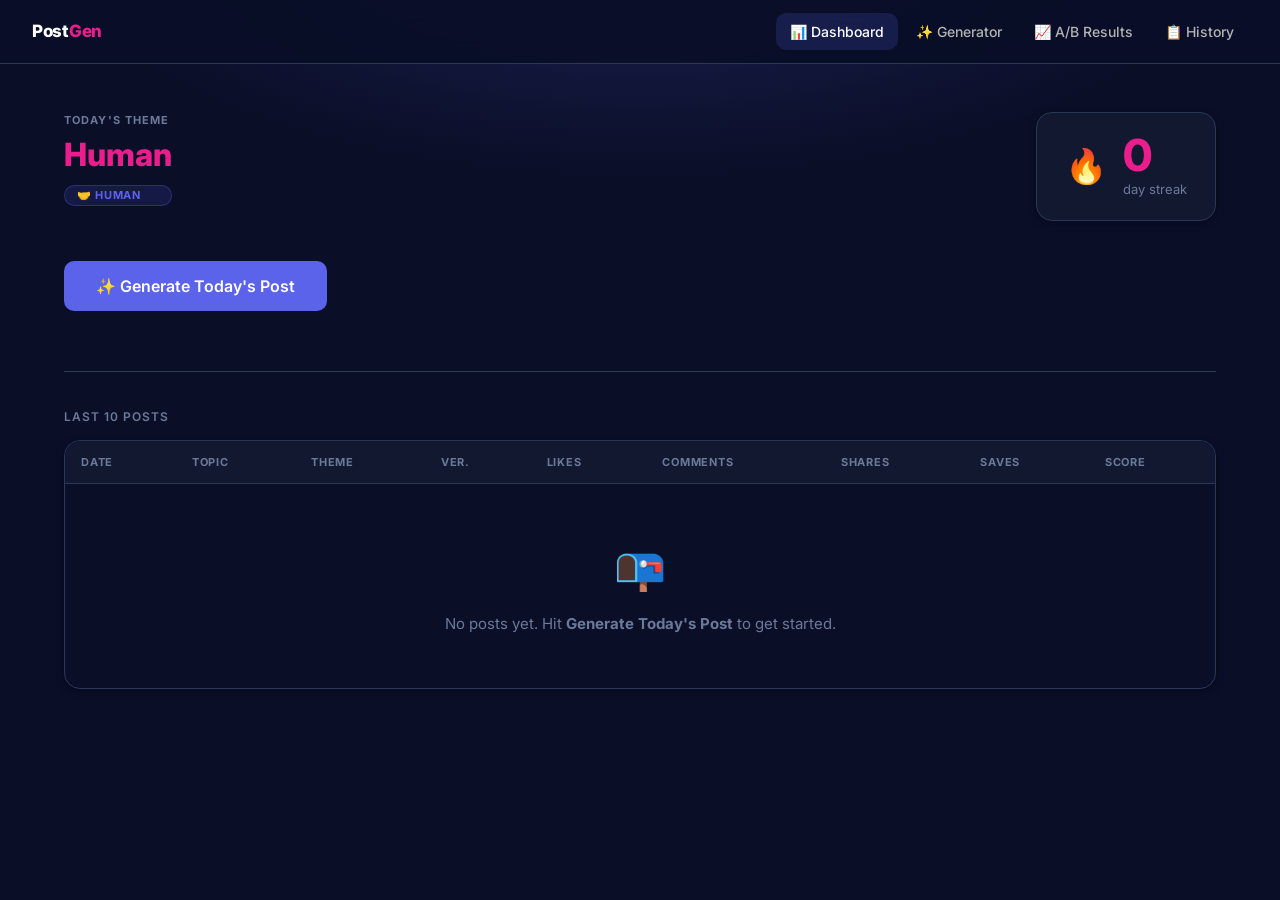
==== linkedin-app/index.html @ 2a7adf47 "rename home to index" ====
<!DOCTYPE html>
<html lang="en">
<head>
  <meta charset="UTF-8" />
  <meta name="viewport" content="width=device-width, initial-scale=1.0" />
  <title>LinkedIn Post Generator</title>
  <link href="https://fonts.googleapis.com/css2?family=Inter:wght@400;500;600;700;800&display=swap" rel="stylesheet" />
  <link rel="stylesheet" href="styles.css" />
  <style>
    /* ─── Design Tokens (from design.md) ─── */
    :root {
      --bg:            #0A0E27;
      --surface:       #111830;
      --overlay:       rgba(255,255,255,0.05);
      --pink:          #E91E8C;
      --pink-hover:    #f02b98;
      --blue:          #5B63EB;
      --blue-hover:    #6E75F0;
      --white:         #FFFFFF;
      --secondary:     #B4B4B4;
      --muted:         #6B7A99;
      --border:        #2A3858;
      --r-sm:          6px;
      --r-md:          10px;
      --r-lg:          16px;
      --r-xl:          24px;
      --r-full:        9999px;
      --shadow-sm:     0 2px 8px rgba(0,0,0,0.3);
      --shadow-md:     0 8px 24px rgba(0,0,0,0.4);
      --shadow-lg:     0 16px 48px rgba(0,0,0,0.5);
      --glow-blue:     0 0 24px rgba(91,99,235,0.35);
      --glow-pink:     0 0 24px rgba(233,30,140,0.35);
    }

    *, *::before, *::after { box-sizing: border-box; margin: 0; padding: 0; }
    html { scroll-behavior: smooth; }

    body {
      font-family: 'Inter', 'Poppins', sans-serif;
      background: radial-gradient(ellipse 80% 50% at 50% -10%, rgba(91,99,235,0.25) 0%, transparent 60%), var(--bg);
      background-attachment: fixed;
      color: var(--white);
      min-height: 100vh;
      line-height: 1.5;
    }

    /* ─── NAVBAR ─── */
    .navbar {
      position: sticky; top: 0; z-index: 200;
      display: flex; align-items: center; justify-content: space-between;
      height: 64px; padding: 0 32px;
      background: rgba(10,14,39,0.95);
      backdrop-filter: blur(12px); -webkit-backdrop-filter: blur(12px);
      border-bottom: 1px solid var(--border);
    }
    .nav-logo { font-size: 17px; font-weight: 800; color: var(--white); letter-spacing: -0.3px; cursor: pointer; }
    .nav-logo span { color: var(--pink); }
    .nav-links { display: flex; align-items: center; gap: 4px; }
    .nav-btn {
      background: transparent; border: none;
      color: var(--secondary); font-size: 14px; font-weight: 500;
      padding: 8px 14px; border-radius: var(--r-md);
      cursor: pointer; transition: color 0.2s, background 0.2s;
      font-family: 'Inter', sans-serif;
    }
    .nav-btn:hover { color: var(--white); background: rgba(255,255,255,0.06); }
    .nav-btn.active { color: var(--white); background: rgba(91,99,235,0.18); }
    a.nav-btn { text-decoration: none; display: inline-flex; align-items: center; }

    /* ─── LAYOUT ─── */
    .wrap { max-width: 1200px; margin: 0 auto; padding: 0 24px; }

    /* ─── SCREENS ─── */
    .screen { display: none; padding: 48px 0 96px; }
    .screen.active { display: block; }

    /* ─── TYPOGRAPHY ─── */
    .page-title { font-size: 38px; font-weight: 800; color: var(--white); line-height: 1.15; letter-spacing: -0.5px; }
    .page-title em { font-style: normal; color: var(--pink); }
    .page-sub { font-size: 17px; color: var(--secondary); margin-top: 8px; font-weight: 400; }
    .section-label { font-size: 12px; font-weight: 600; color: var(--muted); text-transform: uppercase; letter-spacing: 0.08em; margin-bottom: 14px; }

    /* ─── BADGES ─── */
    .badge {
      display: inline-flex; align-items: center; gap: 5px;
      padding: 4px 12px; border-radius: var(--r-full);
      font-size: 11px; font-weight: 700;
      text-transform: uppercase; letter-spacing: 0.06em; white-space: nowrap;
    }
    .badge-blue  { background: rgba(91,99,235,0.15);  color: var(--blue);  border: 1px solid rgba(91,99,235,0.3); }
    .badge-pink  { background: rgba(233,30,140,0.15); color: var(--pink);  border: 1px solid rgba(233,30,140,0.3); }
    .badge-green { background: rgba(34,197,94,0.12);  color: #4ade80;      border: 1px solid rgba(34,197,94,0.25); }
    .badge-muted { background: rgba(255,255,255,0.06); color: var(--secondary); border: 1px solid var(--border); }

    /* ─── BUTTONS ─── */
    .btn {
      display: inline-flex; align-items: center; justify-content: center; gap: 8px;
      padding: 12px 22px; border-radius: var(--r-md);
      font-size: 15px; font-weight: 600; cursor: pointer;
      transition: all 0.2s ease; font-family: 'Inter', sans-serif;
      border: none; text-decoration: none; white-space: nowrap;
    }
    .btn-primary { background: var(--blue); color: var(--white); }
    .btn-primary:hover { background: var(--blue-hover); transform: translateY(-1px); box-shadow: 0 8px 24px rgba(91,99,235,0.4); }
    .btn-outline { background: transparent; color: var(--white); border: 1.5px solid var(--border); }
    .btn-outline:hover { border-color: var(--blue); color: var(--blue); }
    .btn-pink { background: var(--pink); color: var(--white); }
    .btn-pink:hover { background: var(--pink-hover); transform: translateY(-1px); box-shadow: 0 8px 24px rgba(233,30,140,0.4); }
    .btn-lg { padding: 15px 32px; font-size: 16px; }
    .btn-full { width: 100%; }
    .btn:disabled { opacity: 0.35; cursor: not-allowed; transform: none !important; box-shadow: none !important; }

    /* ─── CARDS ─── */
    .card { background: var(--surface); border: 1px solid var(--border); border-radius: var(--r-lg); padding: 24px; }
    .card-accent { border-color: var(--blue) !important; box-shadow: 0 0 0 1px rgba(91,99,235,0.3), 0 8px 32px rgba(91,99,235,0.15); }
    .card-glass {
      background: rgba(255,255,255,0.04); backdrop-filter: blur(16px); -webkit-backdrop-filter: blur(16px);
      border: 1px solid rgba(255,255,255,0.08); border-radius: var(--r-xl); box-shadow: 0 8px 32px rgba(0,0,0,0.4);
    }

    /* ─── INPUTS ─── */
    .form-group { display: flex; flex-direction: column; gap: 7px; }
    .form-label { font-size: 12px; font-weight: 600; color: var(--secondary); text-transform: uppercase; letter-spacing: 0.06em; }
    .form-input, .form-select {
      background: var(--surface); border: 1.5px solid var(--border);
      border-radius: var(--r-md); padding: 12px 16px;
      color: var(--white); font-size: 15px; font-family: 'Inter', sans-serif;
      outline: none; width: 100%;
      transition: border-color 0.2s, box-shadow 0.2s;
    }
    .form-input::placeholder { color: var(--muted); }
    .form-input:focus, .form-select:focus { border-color: var(--blue); box-shadow: 0 0 0 3px rgba(91,99,235,0.2); }
    .form-select option { background: var(--surface); }

    /* ─── KEY INPUT WITH TOGGLE ─── */
    .key-wrap { position: relative; }
    .key-wrap .form-input { padding-right: 48px; }
    .key-toggle {
      position: absolute; right: 12px; top: 50%; transform: translateY(-50%);
      background: transparent; border: none; color: var(--muted);
      cursor: pointer; font-size: 16px; padding: 4px;
      transition: color 0.2s;
    }
    .key-toggle:hover { color: var(--white); }

    /* ─── PROVIDER SELECTOR ─── */
    .provider-row { display: flex; gap: 10px; flex-wrap: wrap; }
    .prov-btn {
      display: flex; align-items: center; gap: 8px;
      padding: 10px 18px; border-radius: var(--r-md);
      border: 1.5px solid var(--border); background: transparent;
      color: var(--secondary); font-size: 14px; font-weight: 600;
      cursor: pointer; transition: all 0.2s; font-family: 'Inter', sans-serif;
    }
    .prov-btn:hover { border-color: var(--blue); color: var(--white); background: rgba(91,99,235,0.07); }
    .prov-btn.sel { border-color: var(--blue); background: rgba(91,99,235,0.15); color: var(--white); box-shadow: 0 0 0 1px rgba(91,99,235,0.25); }
    .prov-dot { width: 9px; height: 9px; border-radius: 50%; }
    .dot-purple { background: #a855f7; }
    .dot-green  { background: #10b981; }
    .dot-blue   { background: #3b82f6; }

    /* ─── API ERROR BANNER ─── */
    .api-error {
      display: none; align-items: center; gap: 12px;
      padding: 14px 18px; margin-top: 16px;
      background: rgba(239,68,68,0.1); border: 1px solid rgba(239,68,68,0.3);
      border-radius: var(--r-md); color: #fca5a5; font-size: 14px; font-weight: 500;
    }
    .api-error.vis { display: flex; }
    .api-error-icon { font-size: 18px; flex-shrink: 0; }

    /* ─── DIVIDER ─── */
    hr { border: none; border-top: 1px solid var(--border); margin: 36px 0; }
    .section-divider {
      display: flex; align-items: center; gap: 12px; margin: 28px 0;
      color: var(--muted); font-size: 11px; font-weight: 600; text-transform: uppercase; letter-spacing: 0.07em;
    }
    .section-divider::before, .section-divider::after { content: ''; flex: 1; height: 1px; background: var(--border); }

    /* ─── TABLES ─── */
    .table-wrap { overflow-x: auto; border: 1px solid var(--border); border-radius: var(--r-lg); }
    table { width: 100%; border-collapse: collapse; font-size: 14px; }
    thead th {
      background: var(--surface); padding: 13px 16px; text-align: left;
      font-size: 11px; font-weight: 700; color: var(--muted);
      text-transform: uppercase; letter-spacing: 0.07em;
      border-bottom: 1px solid var(--border); white-space: nowrap;
    }
    tbody tr { border-bottom: 1px solid var(--border); transition: background 0.15s; }
    tbody tr:last-child { border-bottom: none; }
    tbody tr:hover { background: rgba(255,255,255,0.025); }
    tbody td { padding: 13px 16px; color: var(--secondary); vertical-align: middle; }
    tbody td:first-child { color: var(--white); font-weight: 500; }
    .score-val { font-weight: 800; font-size: 15px; color: var(--pink) !important; }
    .topic-cell { max-width: 220px; overflow: hidden; text-overflow: ellipsis; white-space: nowrap; }

    /* ─── EMPTY STATE ─── */
    .empty-state { text-align: center; padding: 52px 24px; color: var(--muted); }
    .empty-icon { font-size: 42px; margin-bottom: 14px; }
    .empty-state p { font-size: 15px; }

    /* ─── SPINNER ─── */
    @keyframes spin { to { transform: rotate(360deg); } }
    .spinner { width: 56px; height: 56px; border: 4px solid var(--border); border-top-color: var(--blue); border-radius: 50%; animation: spin 0.85s linear infinite; }

    /* ─── PULSE DOTS ─── */
    @keyframes pdot {
      0%,80%,100% { opacity: 0.2; transform: scale(0.7); }
      40%          { opacity: 1;   transform: scale(1);   }
    }
    .dot { display: inline-block; width: 7px; height: 7px; border-radius: 50%; background: var(--blue); animation: pdot 1.4s ease-in-out infinite; }
    .dot:nth-child(2) { animation-delay: 0.2s; }
    .dot:nth-child(3) { animation-delay: 0.4s; }

    /* ─── TOAST ─── */
    #toast {
      position: fixed; bottom: 28px; right: 28px; z-index: 9999;
      background: var(--surface); border: 1px solid var(--blue);
      border-radius: var(--r-md); padding: 13px 20px;
      font-size: 14px; font-weight: 600; color: var(--white);
      box-shadow: var(--shadow-md); opacity: 0; pointer-events: none;
      transition: opacity 0.3s, transform 0.3s; transform: translateY(12px);
    }
    #toast.show { opacity: 1; transform: translateY(0); pointer-events: auto; }

    /* ════════════════════════
       SCREEN 1 — DASHBOARD
    ════════════════════════ */
    .dash-top { display: flex; align-items: flex-start; justify-content: space-between; flex-wrap: wrap; gap: 24px; margin-bottom: 40px; }
    .theme-block { display: flex; flex-direction: column; gap: 10px; }
    .theme-day-lbl { font-size: 11px; font-weight: 700; color: var(--muted); text-transform: uppercase; letter-spacing: 0.1em; }
    .theme-heading { font-size: 32px; font-weight: 800; color: var(--white); line-height: 1; }
    .theme-heading em { font-style: normal; color: var(--pink); }
    .streak-box { display: flex; align-items: center; gap: 16px; background: var(--surface); border: 1px solid var(--border); border-radius: var(--r-lg); padding: 20px 28px; }
    .streak-fire { font-size: 34px; line-height: 1; }
    .streak-num { font-size: 44px; font-weight: 800; color: var(--pink); line-height: 1; }
    .streak-lbl { font-size: 13px; color: var(--muted); margin-top: 3px; }

    /* ════════════════════════
       SCREEN 2 — GENERATOR
    ════════════════════════ */
    .mode-grid { display: grid; grid-template-columns: 1fr 1fr; gap: 16px; margin-bottom: 32px; }
    .mode-btn {
      display: flex; flex-direction: column; align-items: center; gap: 10px;
      padding: 26px 20px; border-radius: var(--r-lg);
      border: 2px solid var(--border); background: transparent;
      cursor: pointer; transition: all 0.2s; font-family: 'Inter', sans-serif;
    }
    .mode-btn .m-icon  { font-size: 30px; }
    .mode-btn .m-title { font-size: 15px; font-weight: 700; color: var(--white); }
    .mode-btn .m-sub   { font-size: 12px; color: var(--muted); font-weight: 400; text-align: center; }
    .mode-btn:hover { border-color: var(--blue); background: rgba(91,99,235,0.07); }
    .mode-btn.sel   { border-color: var(--blue); background: rgba(91,99,235,0.14); box-shadow: 0 0 0 1px rgba(91,99,235,0.25); }
    .gen-form { display: flex; flex-direction: column; gap: 20px; max-width: 680px; }
    .form-row { display: grid; grid-template-columns: 1fr 1fr; gap: 16px; }
    #manual-group { display: none; }
    #manual-group.vis { display: flex; flex-direction: column; gap: 7px; }

    /* ════════════════════════
       SCREEN 3 — LOADING
    ════════════════════════ */
    .load-inner { display: flex; flex-direction: column; align-items: center; gap: 26px; padding: 120px 0; }
    .load-title { font-size: 21px; font-weight: 700; color: var(--white); }
    .load-sub   { font-size: 14px; color: var(--muted); display: flex; align-items: center; gap: 8px; }
    .load-provider-lbl { font-size: 13px; color: var(--blue); font-weight: 600; margin-top: -12px; }

    /* ════════════════════════
       POST INTELLIGENCE CARD
    ════════════════════════ */
    .intel-card {
      background: rgba(91,99,235,0.06);
      border: 1px solid rgba(91,99,235,0.22);
      border-radius: var(--r-xl); padding: 28px;
      margin-bottom: 32px; display: none;
    }
    .intel-card.vis { display: block; }
    .intel-top { display: flex; align-items: flex-start; justify-content: space-between; gap: 20px; flex-wrap: wrap; margin-bottom: 24px; }
    .intel-topic { font-size: 18px; font-weight: 700; color: var(--white); line-height: 1.4; max-width: 680px; }
    .intel-topic span { color: var(--pink); }
    .intel-vs-wrap { display: flex; flex-direction: column; align-items: flex-end; gap: 4px; flex-shrink: 0; }
    .intel-vs-label { font-size: 11px; color: var(--muted); text-transform: uppercase; letter-spacing: 0.07em; font-weight: 600; }
    .intel-vs-num { font-size: 52px; font-weight: 800; color: var(--pink); line-height: 1; }
    .intel-vs-suffix { font-size: 18px; color: var(--muted); font-weight: 500; }

    .intel-grid { display: grid; grid-template-columns: 1fr 1fr 1fr; gap: 20px; }
    .intel-block { display: flex; flex-direction: column; gap: 10px; }
    .intel-block-title { font-size: 11px; color: var(--muted); font-weight: 700; text-transform: uppercase; letter-spacing: 0.08em; }

    .trending-tags { display: flex; flex-wrap: wrap; gap: 6px; }
    .viral-reasons { list-style: none; display: flex; flex-direction: column; gap: 6px; }
    .viral-reasons li { font-size: 13px; color: var(--secondary); display: flex; gap: 8px; align-items: flex-start; }
    .viral-reasons li::before { content: '→'; color: var(--blue); font-weight: 700; flex-shrink: 0; margin-top: 1px; }

    .time-slots { display: flex; flex-direction: column; gap: 8px; }
    .time-row { display: flex; align-items: center; justify-content: space-between; gap: 8px; }
    .time-zone { font-size: 11px; color: var(--muted); font-weight: 700; text-transform: uppercase; letter-spacing: 0.06em; min-width: 36px; }
    .time-val  { font-size: 14px; color: var(--white); font-weight: 600; }

    /* ════════════════════════
       SCREEN 4 — RESULT
    ════════════════════════ */
    .posts-grid { display: grid; grid-template-columns: 1fr 1fr; gap: 24px; margin-top: 32px; }
    .post-card {
      background: var(--surface); border: 1px solid var(--border);
      border-radius: var(--r-xl); padding: 28px;
      display: flex; flex-direction: column; gap: 18px;
      transition: border-color 0.25s, box-shadow 0.25s;
    }
    .post-card.winner { border-color: var(--blue); box-shadow: 0 0 0 1px rgba(91,99,235,0.3), 0 8px 32px rgba(91,99,235,0.15); }
    .pc-header  { display: flex; align-items: center; justify-content: space-between; }
    .pc-meta    { display: flex; align-items: center; gap: 8px; }
    .wc-lbl     { font-size: 12px; color: var(--muted); font-weight: 500; }
    .post-body  { font-size: 14px; line-height: 1.8; color: var(--secondary); white-space: pre-wrap; word-break: break-word; flex: 1; }
    .hashtags   { display: flex; flex-wrap: wrap; gap: 6px; }
    .hashtag    { font-size: 12px; color: var(--blue); font-weight: 600; }
    .pc-actions { display: flex; gap: 10px; }
    .pc-actions .btn { flex: 1; }

    /* Stats Form */
    .stats-form { display: none; flex-direction: column; gap: 16px; padding-top: 20px; border-top: 1px solid var(--border); }
    .stats-form.vis { display: flex; }
    .stats-lbl  { font-size: 12px; font-weight: 700; color: var(--secondary); text-transform: uppercase; letter-spacing: 0.07em; }
    .stats-grid { display: grid; grid-template-columns: 1fr 1fr; gap: 12px; }
    .stats-field { display: flex; flex-direction: column; gap: 6px; }
    .stats-field label { font-size: 12px; color: var(--muted); font-weight: 600; text-transform: uppercase; letter-spacing: 0.05em; }
    .stats-input {
      background: rgba(255,255,255,0.05); border: 1.5px solid var(--border);
      border-radius: var(--r-md); padding: 10px 14px;
      color: var(--white); font-size: 15px; font-family: 'Inter', sans-serif;
      outline: none; width: 100%; transition: border-color 0.2s, box-shadow 0.2s;
    }
    .stats-input:focus { border-color: var(--blue); box-shadow: 0 0 0 3px rgba(91,99,235,0.2); }
    .stats-input::placeholder { color: var(--muted); }
    .score-reveal { display: none; align-items: center; justify-content: space-between; padding: 16px 20px; background: rgba(233,30,140,0.07); border: 1px solid rgba(233,30,140,0.2); border-radius: var(--r-md); }
    .score-reveal.vis { display: flex; }
    .score-reveal-lbl { font-size: 14px; color: var(--secondary); font-weight: 500; }
    .score-reveal-num { font-size: 32px; font-weight: 800; color: var(--pink); }

    /* ════════════════════════
       SCREEN 5 — A/B RESULTS
    ════════════════════════ */
    .insight-bar { display: flex; align-items: flex-start; gap: 16px; padding: 20px 24px; background: rgba(91,99,235,0.07); border: 1px solid rgba(91,99,235,0.22); border-radius: var(--r-lg); margin-bottom: 28px; }
    .insight-icon { font-size: 22px; flex-shrink: 0; margin-top: 1px; }
    .insight-msg  { font-size: 15px; color: var(--white); font-weight: 500; line-height: 1.6; }
    .insight-msg strong { color: var(--pink); }
    .ab-score-row { display: flex; gap: 14px; flex-wrap: wrap; margin-bottom: 28px; }
    .ab-score-pill { display: flex; align-items: center; gap: 10px; padding: 10px 18px; border-radius: var(--r-md); }
    .pink-pill { background: rgba(233,30,140,0.08); border: 1px solid rgba(233,30,140,0.2); }
    .blue-pill { background: rgba(91,99,235,0.08);  border: 1px solid rgba(91,99,235,0.2);  }
    .tie-pill  { background: rgba(255,255,255,0.04); border: 1px solid var(--border); }
    .ab-pill-count { font-size: 22px; font-weight: 800; color: var(--white); }
    .ab-pill-lbl   { font-size: 13px; color: var(--secondary); }

    /* ════════════════════════
       SCREEN 6 — HISTORY
    ════════════════════════ */
    .history-row { cursor: pointer; }
    .history-row:hover td { background: rgba(91,99,235,0.06); }
    .history-expand { display: none; background: rgba(255,255,255,0.025); }
    .history-expand.vis { display: table-row; }
    .history-expand td { padding: 20px 24px; border-bottom: 1px solid var(--border); }
    .hexp-headline { font-size: 16px; font-weight: 700; color: #3B9EFF; margin-bottom: 12px; }
    .history-expand .version-b .hexp-headline { color: #4ADE80; }
    .hexp-body { font-size: 13px; line-height: 1.75; color: var(--secondary); white-space: pre-wrap; word-break: break-word; margin-bottom: 14px; }
    .hexp-tags { display: flex; flex-wrap: wrap; gap: 6px; margin-bottom: 14px; }
    .hexp-stats { display: flex; gap: 16px; flex-wrap: wrap; font-size: 12px; color: var(--muted); margin-bottom: 14px; }
    .hexp-stats span { font-weight: 600; color: var(--secondary); }
    .hexp-actions { display: flex; gap: 8px; flex-wrap: wrap; }
    .hexp-actions .btn { font-size: 13px; padding: 8px 16px; }

    /* ─── RESPONSIVE ─── */
    @media (max-width: 900px) {
      .intel-grid { grid-template-columns: 1fr 1fr; }
    }
    @media (max-width: 768px) {
      .navbar { padding: 0 16px; }
      .wrap   { padding: 0 16px; }
      .screen { padding: 32px 0 72px; }
      .page-title { font-size: 28px; }
      .dash-top { flex-direction: column; }
      .posts-grid { grid-template-columns: 1fr; }
      .mode-grid  { grid-template-columns: 1fr; }
      .form-row   { grid-template-columns: 1fr; }
      .intel-grid { grid-template-columns: 1fr; }
      .intel-top  { flex-direction: column; }
      .intel-vs-wrap { align-items: flex-start; flex-direction: row; align-items: center; gap: 10px; }
      .nav-btn { padding: 7px 10px; font-size: 13px; }
    }
  </style>
</head>
<body>

<!-- ── NAVBAR ── -->
<nav class="navbar">
  <a class="nav-logo" href="#dashboard" onclick="go('dashboard');return false;">Post<span>Gen</span></a>
  <div class="nav-links">
    <a class="nav-btn active" id="nav-dashboard" href="#dashboard" onclick="go('dashboard');return false;">📊 Dashboard</a>
    <a class="nav-btn"        id="nav-generator" href="#generator" onclick="go('generator');return false;">✨ Generator</a>
    <a class="nav-btn"        id="nav-ab"        href="#ab"        onclick="go('ab');return false;">📈 A/B Results</a>
    <a class="nav-btn"        id="nav-history"   href="#history"   onclick="go('history');return false;">📋 History</a>
  </div>
</nav>


<!-- ══════════════════════════════════════
     SCREEN 1 — DASHBOARD
══════════════════════════════════════ -->
<div id="screen-dashboard" class="screen active">
  <div class="wrap">
    <div class="dash-top">
      <div class="theme-block">
        <span class="theme-day-lbl">Today's Theme</span>
        <div class="theme-heading" id="dash-theme-name">Data</div>
        <span class="badge badge-blue" id="dash-theme-badge" style="margin-top:4px"></span>
      </div>
      <div class="streak-box">
        <div class="streak-fire">🔥</div>
        <div>
          <div class="streak-num" id="streak-val">0</div>
          <div class="streak-lbl">day streak</div>
        </div>
      </div>
    </div>

    <button class="btn btn-primary btn-lg" onclick="go('generator')" style="margin-bottom:24px">
      ✨ Generate Today's Post
    </button>

    <div id="ab-winner-banner" class="ab-winner-banner" style="display:none"></div>

    <hr />
    <div class="section-label">Last 10 Posts</div>
    <div class="table-wrap">
      <table>
        <thead>
          <tr>
            <th>Date</th><th>Topic</th><th>Theme</th><th>Ver.</th>
            <th>Likes</th><th>Comments</th><th>Shares</th><th>Saves</th><th>Score</th>
          </tr>
        </thead>
        <tbody id="dash-tbody"></tbody>
      </table>
      <div id="dash-empty" class="empty-state" style="display:none">
        <div class="empty-icon">📭</div>
        <p>No posts yet. Hit <strong>Generate Today's Post</strong> to get started.</p>
      </div>
    </div>
  </div>
</div>


<!-- ══════════════════════════════════════
     SCREEN 2 — GENERATOR
══════════════════════════════════════ -->
<div id="screen-generator" class="screen">
  <div class="wrap">

    <div style="margin-bottom:32px">
      <h1 class="page-title">Generate Your <em>Post</em></h1>
      <p class="page-sub">Two battle-tested formats. Real AI. Zero blank-page anxiety.</p>
    </div>

    <!-- Theme banner -->
    <div style="display:flex;align-items:center;gap:10px;margin-bottom:28px">
      <span class="badge badge-blue" id="gen-theme-badge"></span>
      <span style="font-size:14px;color:var(--muted)">Today's theme is shaping your content</span>
    </div>

    <!-- Mode toggle -->
    <div class="mode-grid">
      <button class="mode-btn sel" id="btn-ai" onclick="setMode('ai')">
        <span class="m-icon">🤖</span>
        <span class="m-title">Let AI Pick the Topic</span>
        <span class="m-sub">AI researches the most viral idea for today's theme</span>
      </button>
      <button class="mode-btn" id="btn-manual" onclick="setMode('manual')">
        <span class="m-icon">✍️</span>
        <span class="m-title">I'll Enter My Own Topic</span>
        <span class="m-sub">Type any topic you want to write about</span>
      </button>
    </div>

    <!-- Generator form -->
    <div class="gen-form">

      <!-- Manual topic (visible in manual mode) -->
      <div id="manual-group" class="form-group">
        <label class="form-label">Your Topic</label>
        <input id="manual-input" type="text" class="form-input"
               placeholder="e.g. Why most CFOs avoid AI until it's too late"
               oninput="checkGenBtn()" />
      </div>

      <!-- Tone + Audience + Region -->
      <div class="form-row">
        <div class="form-group">
          <label class="form-label">Tone</label>
          <select id="tone-sel" class="form-select">
            <option value="authoritative and data-driven">Professional &amp; Data-Driven</option>
            <option value="bold, direct and unapologetic">Bold &amp; Direct</option>
            <option value="provocative and controversial">Provocative</option>
            <option value="warm, conversational and human">Conversational</option>
          </select>
        </div>
        <div class="form-group">
          <label class="form-label">Audience</label>
          <select id="aud-sel" class="form-select">
            <option value="CEOs, CFOs, and Founders">All Leaders</option>
            <option value="CEOs">CEOs</option>
            <option value="CFOs">CFOs</option>
            <option value="Founders">Founders</option>
          </select>
        </div>
      </div>
      <div class="form-row">
        <div class="form-group">
          <label class="form-label">Region</label>
          <select id="reg-sel" class="form-select">
            <option value="India, Europe, and the US">All Regions</option>
            <option value="India">India</option>
            <option value="Europe">Europe</option>
            <option value="the US">United States</option>
          </select>
        </div>
      </div>

      <!-- ── API Settings ── -->
      <div class="section-divider">AI Provider &amp; API Key</div>

      <div class="form-group">
        <label class="form-label">Provider</label>
        <div class="provider-row">
          <button class="prov-btn sel" id="prov-anthropic" onclick="setProvider('anthropic')">
            <span class="prov-dot dot-purple"></span> Anthropic
          </button>
          <button class="prov-btn" id="prov-openai" onclick="setProvider('openai')">
            <span class="prov-dot dot-green"></span> OpenAI
          </button>
          <button class="prov-btn" id="prov-gemini" onclick="setProvider('gemini')">
            <span class="prov-dot dot-blue"></span> Gemini
          </button>
        </div>
      </div>

      <div class="form-group">
        <label class="form-label">API Key</label>
        <div class="key-wrap">
          <input id="api-key-input" type="password" class="form-input"
                 placeholder="Paste your API key here…"
                 oninput="saveKey()" />
          <button class="key-toggle" id="key-toggle" onclick="toggleKey()" title="Show / hide key">👁</button>
        </div>
      </div>

      <!-- Error banner -->
      <div class="api-error" id="api-error">
        <span class="api-error-icon">⚠️</span>
        <span id="api-error-msg">Please enter a valid API key to continue.</span>
      </div>

      <!-- Generate CTA -->
      <button id="gen-btn" class="btn btn-primary btn-lg btn-full" onclick="startGen()" style="margin-top:4px">
        ⚡ Generate 2 Versions
      </button>

    </div>
  </div>
</div>


<!-- ══════════════════════════════════════
     SCREEN 3 — LOADING
══════════════════════════════════════ -->
<div id="screen-loading" class="screen">
  <div class="wrap">
    <div class="load-inner">
      <div class="spinner"></div>
      <div class="load-title">Researching and writing your posts…</div>
      <div class="load-provider-lbl" id="load-provider-lbl">via Anthropic Claude</div>
      <div class="load-sub">
        <span class="dot"></span><span class="dot"></span><span class="dot"></span>
        <span style="margin-left:6px">Crafting Version A &amp; B for your audience</span>
      </div>
    </div>
  </div>
</div>


<!-- ══════════════════════════════════════
     SCREEN 4 — RESULT
══════════════════════════════════════ -->
<div id="screen-result" class="screen">
  <div class="wrap">

    <div>
      <h1 class="page-title">Your <em>2 Versions</em></h1>
      <p class="page-sub">Copy the one you want to post — then log your results below.</p>
    </div>

    <!-- Post Intelligence Card -->
    <div class="intel-card" id="intel-card">
      <div class="intel-top">
        <div>
          <div class="intel-block-title" style="margin-bottom:8px">📌 Topic</div>
          <div class="intel-topic" id="intel-topic-text">—</div>
        </div>
        <div class="intel-vs-wrap">
          <div class="intel-vs-label">Viral Score</div>
          <div>
            <span class="intel-vs-num" id="intel-vs-num">—</span>
            <span class="intel-vs-suffix">/10</span>
          </div>
        </div>
      </div>
      <div class="intel-grid">
        <div class="intel-block">
          <div class="intel-block-title">📡 Trending On</div>
          <div class="trending-tags" id="intel-trending"></div>
        </div>
        <div class="intel-block">
          <div class="intel-block-title">💡 Why It'll Go Viral</div>
          <ul class="viral-reasons" id="intel-reasons"></ul>
        </div>
        <div class="intel-block">
          <div class="intel-block-title">⏰ Best Time to Post</div>
          <div class="time-slots" id="intel-times"></div>
        </div>
      </div>
    </div>

    <!-- A / B Post Cards -->
    <p class="ab-explainer">Both posts are on the <strong>same topic</strong> — written in two completely different formats. Post one, track results, and see which your audience prefers.</p>
    <div class="posts-grid">

      <!-- VERSION A -->
      <div class="post-card" id="card-a">
        <div class="pc-header">
          <div class="pc-meta">
            <span class="badge badge-pink">Version A</span>
            <span class="wc-lbl" id="wc-a"></span>
          </div>
          <span class="badge badge-blue" id="result-theme-a"></span>
        </div>
        <div class="version-desc">📊 Data Hook + Numbered List — <em>same topic, different format</em></div>
        <div class="headline-block headline-block-a" id="hblock-a">
          <div class="headline-label">📰 Headline</div>
          <div class="post-headline post-headline-a" id="headline-a"></div>
        </div>
        <div class="post-body" id="text-a"></div>
        <div class="hashtags" id="tags-a"></div>
        <div class="pc-actions">
          <button class="btn btn-outline" onclick="copyPost('a')">📋 Copy</button>
          <button class="btn btn-pink"    onclick="showStats('a')">✅ I Posted This</button>
        </div>
        <div class="stats-form" id="sf-a">
          <div class="stats-lbl">Log Your Results</div>
          <div class="stats-grid">
            <div class="stats-field"><label>👍 Likes</label>    <input type="number" class="stats-input" id="likes-a"    placeholder="0" min="0" /></div>
            <div class="stats-field"><label>💬 Comments</label> <input type="number" class="stats-input" id="comments-a" placeholder="0" min="0" /></div>
            <div class="stats-field"><label>🔁 Shares</label>   <input type="number" class="stats-input" id="shares-a"   placeholder="0" min="0" /></div>
            <div class="stats-field"><label>🔖 Saves</label>    <input type="number" class="stats-input" id="saves-a"    placeholder="0" min="0" /></div>
          </div>
          <button class="btn btn-primary btn-full" onclick="saveStats('a')">Save My Results</button>
          <div class="score-reveal" id="score-box-a">
            <span class="score-reveal-lbl">🚀 Viral Score</span>
            <span class="score-reveal-num" id="score-a">—</span>
          </div>
        </div>
      </div>

      <!-- VERSION B -->
      <div class="post-card" id="card-b">
        <div class="pc-header">
          <div class="pc-meta">
            <span class="badge badge-blue">Version B</span>
            <span class="wc-lbl" id="wc-b"></span>
          </div>
          <span class="badge badge-blue" id="result-theme-b" style="opacity:.6"></span>
        </div>
        <div class="version-desc">💡 Contrarian Hook + Arrow Points — <em>same topic, different angle</em></div>
        <div class="headline-block headline-block-b" id="hblock-b">
          <div class="headline-label">📰 Headline</div>
          <div class="post-headline post-headline-b" id="headline-b"></div>
        </div>
        <div class="post-body" id="text-b"></div>
        <div class="hashtags" id="tags-b"></div>
        <div class="pc-actions">
          <button class="btn btn-outline" onclick="copyPost('b')">📋 Copy</button>
          <button class="btn btn-pink"    onclick="showStats('b')">✅ I Posted This</button>
        </div>
        <div class="stats-form" id="sf-b">
          <div class="stats-lbl">Log Your Results</div>
          <div class="stats-grid">
            <div class="stats-field"><label>👍 Likes</label>    <input type="number" class="stats-input" id="likes-b"    placeholder="0" min="0" /></div>
            <div class="stats-field"><label>💬 Comments</label> <input type="number" class="stats-input" id="comments-b" placeholder="0" min="0" /></div>
            <div class="stats-field"><label>🔁 Shares</label>   <input type="number" class="stats-input" id="shares-b"   placeholder="0" min="0" /></div>
            <div class="stats-field"><label>🔖 Saves</label>    <input type="number" class="stats-input" id="saves-b"    placeholder="0" min="0" /></div>
          </div>
          <button class="btn btn-primary btn-full" onclick="saveStats('b')">Save My Results</button>
          <div class="score-reveal" id="score-box-b">
            <span class="score-reveal-lbl">🚀 Viral Score</span>
            <span class="score-reveal-num" id="score-b">—</span>
          </div>
        </div>
      </div>

    </div><!-- /posts-grid -->

    <div class="result-actions">
      <button class="btn btn-outline result-action-btn" onclick="go('generator')">← Generate Another</button>
      <button class="btn btn-outline result-action-btn" onclick="go('dashboard')">📊 Dashboard</button>
      <button class="btn btn-outline result-action-btn" onclick="go('ab')">📈 A/B Results</button>
    </div>

  </div>
</div>


<!-- ══════════════════════════════════════
     SCREEN 5 — A/B RESULTS
══════════════════════════════════════ -->
<div id="screen-ab" class="screen">
  <div class="wrap">
    <div style="margin-bottom:32px">
      <h1 class="page-title">A/B <em>Results</em></h1>
      <p class="page-sub">Track every post. Learn which format wins for your audience.</p>
    </div>
    <div class="insight-bar">
      <div class="insight-icon">💡</div>
      <div class="insight-msg" id="insight-msg">Log results on your posts to see which version performs better.</div>
    </div>
    <div class="ab-score-row" id="ab-tally"></div>
    <div class="table-wrap">
      <table>
        <thead>
          <tr>
            <th>Date</th><th>Topic</th><th>Theme</th><th>Ver.</th>
            <th>Likes</th><th>Comments</th><th>Shares</th><th>Saves</th>
            <th>Score</th><th>Winner</th>
          </tr>
        </thead>
        <tbody id="ab-tbody"></tbody>
      </table>
      <div id="ab-empty" class="empty-state">
        <div class="empty-icon">📈</div>
        <p>No results logged yet. Post a version and tap <strong>I Posted This</strong> to start tracking.</p>
      </div>
    </div>
  </div>
</div>

<!-- ══════════════════════════════════════
     SCREEN 6 — HISTORY
══════════════════════════════════════ -->
<div id="screen-history" class="screen">
  <div class="wrap">
    <div style="margin-bottom:32px">
      <h1 class="page-title">Post <em>History</em></h1>
      <p class="page-sub">Every post you've generated. Click any row to expand the full text.</p>
    </div>
    <div class="table-wrap">
      <table id="history-table">
        <thead>
          <tr>
            <th>Date</th><th>Topic</th><th>Theme</th><th>Ver.</th>
            <th>Words</th><th>Viral Score</th><th></th>
          </tr>
        </thead>
        <tbody id="history-tbody"></tbody>
      </table>
      <div id="history-empty" class="empty-state" style="display:none">
        <div class="empty-icon">📭</div>
        <p>No posts yet. Go to <strong>Generator</strong> to create your first post.</p>
      </div>
    </div>
  </div>
</div>

<div id="toast"></div>


<!-- ══════════════════════════════════════
     JAVASCRIPT
══════════════════════════════════════ -->
<script>
/* ─────────────────────────────────────
   CONSTANTS
───────────────────────────────────── */
const THEMES = { 0:'Human', 1:'Mindset', 2:'Trend', 3:'Data', 4:'Story', 5:'Future', 6:'Myth-Bust' };
const EMOJIS = { Human:'🤝', Mindset:'🧠', Trend:'📈', Data:'📊', Story:'📖', Future:'🚀', 'Myth-Bust':'💥' };
const PROVIDER_LABELS = { anthropic: 'via Anthropic Claude', openai: 'via OpenAI GPT-4o', gemini: 'via Google Gemini' };

/* ─────────────────────────────────────
   STATE
───────────────────────────────────── */
let mode            = 'ai';
let currentProvider = 'anthropic';
let currentGen      = null;

/* ─────────────────────────────────────
   STORAGE
───────────────────────────────────── */
const getLog    = () => { try { return JSON.parse(localStorage.getItem('post_log') || '[]'); } catch { return []; } };
const saveLog   = d => localStorage.setItem('post_log',  JSON.stringify(d));
const getABLog  = () => { try { return JSON.parse(localStorage.getItem('ab_log')   || '[]'); } catch { return []; } };
const saveABLog = d => localStorage.setItem('ab_log',    JSON.stringify(d));
const getKey    = p => localStorage.getItem('api_key_' + p) || '';
const setKey    = (p, v) => localStorage.setItem('api_key_' + p, v);

/* ─────────────────────────────────────
   UTILS
───────────────────────────────────── */
const todayTheme = () => THEMES[new Date().getDay()];
const todayStr   = () => new Date().toISOString().split('T')[0];
const fmtDate    = s  => new Date(s + 'T00:00:00').toLocaleDateString('en-GB', { day:'2-digit', month:'short', year:'numeric' });
const countWords = t  => t.trim().split(/\s+/).filter(w => w).length;
// Remove lines that are ONLY hashtags (e.g. "#AI #Tech #Leadership") from post body
function stripHashtagLines(text) {
  return text.split('\n')
    .filter(line => !line.trim().match(/^(#\w+\s*)+$/))
    .join('\n')
    .trim();
}
const viralScore = (l,c,s,sv) => (l*1) + (c*3) + (s*4) + (sv*5);
const esc        = s  => String(s).replace(/&/g,'&amp;').replace(/</g,'&lt;').replace(/>/g,'&gt;').replace(/"/g,'&quot;');

function getStreak() {
  const log = getLog();
  if (!log.length) return 0;
  const dates = [...new Set(log.map(p => p.date))].sort().reverse();
  const today = todayStr();
  const yest  = new Date(Date.now() - 86400000).toISOString().split('T')[0];
  if (dates[0] !== today && dates[0] !== yest) return 0;
  let s = 1;
  for (let i = 1; i < dates.length; i++) {
    if ((new Date(dates[i-1]) - new Date(dates[i])) / 86400000 === 1) s++; else break;
  }
  return s;
}

function showToast(msg, dur = 2800) {
  const t = document.getElementById('toast');
  t.textContent = msg;
  t.classList.add('show');
  setTimeout(() => t.classList.remove('show'), dur);
}

function showApiError(msg) {
  const el  = document.getElementById('api-error');
  const txt = document.getElementById('api-error-msg');
  txt.textContent = msg;
  el.classList.add('vis');
  el.scrollIntoView({ behavior:'smooth', block:'nearest' });
}

function clearApiError() {
  document.getElementById('api-error').classList.remove('vis');
}

/* ─────────────────────────────────────
   SCREEN NAVIGATION
───────────────────────────────────── */
function go(name) {
  document.querySelectorAll('.screen').forEach(s => s.classList.remove('active'));
  document.querySelectorAll('.nav-btn').forEach(b => b.classList.remove('active'));
  document.getElementById('screen-' + name).classList.add('active');
  const nb = document.getElementById('nav-' + name);
  if (nb) nb.classList.add('active');
  window.scrollTo({ top: 0, behavior: 'smooth' });
  if (history.pushState) history.pushState(null, '', '#' + name);
  if (name === 'dashboard') renderDashboard();
  if (name === 'generator') renderGenerator();
  if (name === 'ab')        renderAB();
  if (name === 'history')   renderHistory();
}


/* ─────────────────────────────────────
   SCREEN 1 — DASHBOARD
───────────────────────────────────── */
function renderDashboard() {
  const theme = todayTheme();
  document.getElementById('dash-theme-name').innerHTML = `<em>${theme}</em>`;
  document.getElementById('dash-theme-badge').textContent = (EMOJIS[theme]||'') + ' ' + theme;
  document.getElementById('streak-val').textContent = getStreak();

  // A/B winner banner
  const ab = getABLog();
  const pairs = {};
  ab.forEach(e => { if (!pairs[e.pairId]) pairs[e.pairId] = {}; pairs[e.pairId][e.version] = e; });
  const complete = Object.values(pairs).filter(p => p.A && p.B);
  const banner = document.getElementById('ab-winner-banner');
  if (complete.length >= 7) {
    let aWins = 0, bWins = 0;
    complete.forEach(p => { if (p.A.score > p.B.score) aWins++; else if (p.B.score > p.A.score) bWins++; });
    let html, cls;
    if (aWins > bWins) {
      html = `<strong>📊 A/B Verdict (${complete.length} posts):</strong> Version A wins ${aWins}/${complete.length} matchups — the stat-hook format outperforms B. <a onclick="go('ab')" style="cursor:pointer;text-decoration:underline">See full results →</a>`;
      cls = 'ab-winner-pink';
    } else if (bWins > aWins) {
      html = `<strong>📊 A/B Verdict (${complete.length} posts):</strong> Version B wins ${bWins}/${complete.length} matchups — contrarian "Unpopular opinion" format dominates. <a onclick="go('ab')" style="cursor:pointer;text-decoration:underline">See full results →</a>`;
      cls = 'ab-winner-blue';
    } else {
      html = `<strong>📊 A/B Verdict (${complete.length} posts):</strong> Dead heat — A and B are tied. Keep posting to break the tie. <a onclick="go('ab')" style="cursor:pointer;text-decoration:underline">See full results →</a>`;
      cls = 'ab-winner-tie';
    }
    banner.innerHTML = html;
    banner.className = 'ab-winner-banner ' + cls;
    banner.style.display = '';
  } else if (complete.length > 0) {
    banner.innerHTML = `📊 <strong>${complete.length} of 7</strong> A/B matchups logged — keep posting to reveal your winning format.`;
    banner.className = 'ab-winner-banner ab-winner-progress';
    banner.style.display = '';
  } else {
    banner.style.display = 'none';
  }

  const log = getLog();
  const tbody = document.getElementById('dash-tbody');
  const empty = document.getElementById('dash-empty');
  const recent = [...log].reverse().slice(0, 10);

  if (!recent.length) { tbody.innerHTML = ''; empty.style.display = 'block'; return; }
  empty.style.display = 'none';

  tbody.innerHTML = recent.map(p => {
    const sc = p.metrics ? viralScore(p.metrics.likes, p.metrics.comments, p.metrics.shares, p.metrics.saves) : '—';
    const vb = p.version === 'A' ? '<span class="badge badge-pink">A</span>' : '<span class="badge badge-blue">B</span>';
    return `<tr>
      <td>${fmtDate(p.date)}</td>
      <td class="topic-cell">${esc(p.topic)}</td>
      <td><span class="badge badge-blue" style="font-size:10px">${EMOJIS[p.theme]||''} ${p.theme}</span></td>
      <td>${vb}</td>
      <td>${p.metrics ? p.metrics.likes    : '—'}</td>
      <td>${p.metrics ? p.metrics.comments : '—'}</td>
      <td>${p.metrics ? p.metrics.shares   : '—'}</td>
      <td>${p.metrics ? p.metrics.saves    : '—'}</td>
      <td class="score-val">${sc}</td>
    </tr>`;
  }).join('');
}

/* ─────────────────────────────────────
   SCREEN 2 — GENERATOR UI
───────────────────────────────────── */
function renderGenerator() {
  const theme = todayTheme();
  document.getElementById('gen-theme-badge').textContent = (EMOJIS[theme]||'') + ' Today: ' + theme;
  // Restore saved key for active provider
  document.getElementById('api-key-input').value = getKey(currentProvider);
  clearApiError();
  checkGenBtn();
}

function setMode(m) {
  mode = m;
  document.getElementById('btn-ai').classList.toggle('sel',     m === 'ai');
  document.getElementById('btn-manual').classList.toggle('sel', m === 'manual');
  const mg = document.getElementById('manual-group');
  if (m === 'manual') { mg.classList.add('vis'); document.getElementById('manual-input').focus(); }
  else                  mg.classList.remove('vis');
  checkGenBtn();
}

function checkGenBtn() {
  const btn = document.getElementById('gen-btn');
  btn.disabled = mode === 'manual' && document.getElementById('manual-input').value.trim().length < 3;
}

function setProvider(p) {
  currentProvider = p;
  ['anthropic','openai','gemini'].forEach(id => {
    document.getElementById('prov-' + id).classList.toggle('sel', id === p);
  });
  // Load saved key for this provider
  document.getElementById('api-key-input').value = getKey(p);
  clearApiError();
}

function saveKey() {
  setKey(currentProvider, document.getElementById('api-key-input').value.trim());
  clearApiError();
}

function toggleKey() {
  const inp = document.getElementById('api-key-input');
  const btn = document.getElementById('key-toggle');
  if (inp.type === 'password') { inp.type = 'text';     btn.textContent = '🙈'; }
  else                         { inp.type = 'password'; btn.textContent = '👁';  }
}

/* ─────────────────────────────────────
   PROMPT BUILDERS — Two-call approach
   Call 1: Research trending topic
   Call 2: Write the posts
───────────────────────────────────── */

/* ── Topic variety helpers ── */
function getRecentTopics() {
  return getLog()
    .filter(e => e.version === 'A')
    .sort((a, b) => b.pairId - a.pairId)
    .slice(0, 5)
    .map(e => e.topic)
    .filter(Boolean);
}

/* ── Hook format rotation helpers ── */
const HOOK_FORMATS = {
  1: `Hook Format 1 — The Shocking Number:\n"[Company] just saved $[X]M using [specific tool].\nHere is exactly how they did it."`,
  2: `Hook Format 2 — The Contrarian Take:\n"Everyone is investing in [X].\nThe data says that is a mistake."`,
  3: `Hook Format 3 — The Breaking News Angle:\n"[Company/Person] just announced [thing].\nMost people missed what this really means."`,
  4: `Hook Format 4 — The Uncomfortable Truth:\n"[X]% of [audience] will face [consequence]\nby [specific date]. Most boards are not ready."`,
  5: `Hook Format 5 — The Underdog Story:\n"A [small company/startup] in [place] just\n[achievement] that [big company] spent\n$[X]M trying to do. Here is what happened."`,
  6: `Hook Format 6 — The Debate Starter:\n"[Person/Company] said [bold statement].\n[Industry] is furious. Here is why they\nmight actually be right."`
};

function getLastHookFormat() {
  return parseInt(localStorage.getItem('last_hook_format') || '0', 10);
}

function saveHookFormat(num) {
  localStorage.setItem('last_hook_format', num.toString());
}

function pickHookFormat() {
  const last = getLastHookFormat();
  const available = [1,2,3,4,5,6].filter(n => n !== last);
  return available[Math.floor(Math.random() * available.length)];
}

/* CALL 1 — Research: find the hottest trending topic */
function buildResearchPrompt(recentTopics) {
  const avoidSection = recentTopics && recentTopics.length > 0
    ? `\nAVOID these topics already covered recently:\n${recentTopics.map((t,i) => `${i+1}. ${t}`).join('\n')}\nPick something completely different.\n`
    : '';

  return `STEP 1 — RESEARCH FIRST (mandatory):
Before writing anything, scan these sources mentally for what is HOT right now in 2026:

REDDIT: r/technology, r/artificial, r/ChatGPT, r/startups, r/Entrepreneur, r/MachineLearning, r/business, r/investing, r/ProductManagement

TWITTER/X: trending topics in tech and business, what are VCs and founders talking about today, viral threads from last 48 hours

LINKEDIN: what posts are getting 1000+ comments, what topics are founders debating this week

PRODUCT HUNT: top products launched this week, what new AI tools are getting buzz

TECH NEWS: TechCrunch, Wired, MIT Tech Review, The Information — biggest story of the week

BUSINESS NEWS: WSJ, Bloomberg, FT — any major business decision or company news involving AI, automation, or tech disruption

WHAT TO LOOK FOR:
→ New product launch causing controversy
→ A company saving millions using AI
→ A CEO making a bold public statement
→ A study or report with shocking numbers
→ A startup disrupting a traditional industry
→ A regulation or law affecting businesses
→ A viral debate between tech leaders
→ A layoff or hiring surge linked to AI
→ A new use case nobody is talking about yet
→ Any underdog story with business impact

STEP 2 — TOPIC SELECTION RULES:
Pick the ONE topic that scores highest on ALL of:
✅ Happened in last 7 days — not old news
✅ Has a shocking angle — surprises a CEO/CFO
✅ Not just AI in general — must be SPECIFIC
✅ Has real numbers — revenue, users, percentage
✅ Would spark debate — people will disagree
✅ NOT covered to death on LinkedIn already
✅ Relevant to India, Europe, OR US market

STEP 3 — TOPIC VARIETY RULE:
Never pick topics only about:
❌ AI impact on CEO careers (too generic)
❌ Future of work in general (overdone)
❌ AI replacing jobs (everyone writes this)

Always consider these fresh angles:
✅ Specific new product launch and its impact
✅ A company's actual ROI from AI (with numbers)
✅ A regulatory change affecting businesses
✅ A founder's contrarian public opinion
✅ A use case from an unexpected industry
✅ A viral Reddit or Twitter debate translated for LinkedIn business audience
✅ A new research finding with shocking stat
✅ A startup that just raised or just failed
✅ Cost savings story with specific numbers
✅ A technology most leaders haven't heard of yet
${avoidSection}
STEP 4 — BEFORE WRITING CONFIRM:
State the topic in one line.
State which platform it is trending on.
State the ONE shocking fact about it.

Return ONLY this JSON (no markdown, no extra text):
{
  "topic": "specific topic name",
  "why": "why it is viral right now",
  "stat": "one shocking real statistic with source",
  "platforms": "where it is trending"
}`;
}

/* CALL 2 — Writing: generate both post versions */
function buildWritingPrompt(topic, topicContext, theme, tone, audience, region, hookFormat) {
  const topicLine = topicContext
    ? `Topic to write about: ${topic}\n${topicContext}`
    : `Topic to write about: ${topic}`;

  const hookInstruction = hookFormat && HOOK_FORMATS[hookFormat]
    ? `\nHOOK FORMAT TO USE FOR VERSION A:\n${HOOK_FORMATS[hookFormat]}\nAdapt this format exactly to the topic above. Do not use a different hook style.\n`
    : '';

  return `You are an elite LinkedIn ghostwriter.
100,000 followers. Audience: ${audience} in ${region}.
Theme: ${theme}. Year: 2026.
${topicLine}
${hookInstruction}
CRITICAL INSTRUCTION BEFORE YOU WRITE:
Target = 185 words per post.
After writing each post, count every word.
If under 180: add 2 more specific insight sentences.
If over 190: remove least important sentence.
Do NOT submit until word count is 180-190.

━━━ VERSION A FORMAT ━━━

[HEADLINE — max 10 words, makes CEO stop scrolling]

[Hook — ONE line only. Follow the HOOK FORMAT specified above exactly.
Never start with I. End with em dash thought.]

[blank line]

[2 sentence context. Why this matters in 2026.
Include dollar figure or growth percentage.]

[blank line]

1. [Insight — TWO sentences. First: specific stat or fact. Second: why it matters to the reader.]

2. [Insight — TWO sentences. First: specific stat or fact. Second: practical implication.]

3. [Insight — TWO sentences. First: specific stat or fact. Second: what leaders must do now.]

4. [Insight — TWO sentences. First: specific stat or fact. Second: the surprising consequence.]

[blank line]

[AHA MOMENT — one line. The thing people screenshot.
Must challenge a belief CEOs currently hold.]

[blank line]

Agree or disagree? Drop your take below.

[blank line]

#Tag1 #Tag2 #Tag3

━━━━━━━━━━━━━━━━━━━━━━━━

━━━ VERSION B FORMAT ━━━

[HEADLINE — different from A, max 10 words]

Unpopular opinion: [bold contrarian statement
that contradicts what most business leaders believe]

[blank line]

[2 sentence context with 2026 data point.
Opposite angle from Version A entirely.]

[blank line]

→ [Insight — TWO sentences. First: specific stat or fact. Second: why it matters.]

→ [Insight — TWO sentences. First: specific stat or fact. Second: practical implication.]

→ [Insight — TWO sentences. First: specific stat or fact. Second: what leaders must do.]

→ [Insight — TWO sentences. First: specific stat or fact. Second: the surprising consequence.]

[blank line]

[POWERFUL CLOSER — challenges mainstream belief.
Make reader feel they know something others don't.]

[blank line]

Save this. Share it with your leadership team.
This conversation needs to happen now.

[blank line]

#Tag1 #Tag2 #Tag3 #Tag4

━━━━━━━━━━━━━━━━━━━━━━━━

BANNED WORDS — never use these:
game-changer, synergy, leverage, delighted,
thrilled, excited to share, fast-paced world,
utilizing, transformative, groundbreaking,
revolutionizing, landscape, ecosystem

RESPONSE FORMAT — JSON only, no extra text:
{
  "topic": "topic name",
  "trendingOn": "platforms",
  "whyViral": ["reason1", "reason2", "reason3"],
  "viralScore": 8,
  "bestTimeIST": "8:00 AM",
  "bestTimeEST": "9:30 PM",
  "bestTimeGMT": "2:30 AM",
  "versionA": {
    "headline": "Viral headline here",
    "post": "Full post with proper line breaks",
    "wordCount": 185,
    "hashtags": ["#AI", "#Leadership", "#CEO"]
  },
  "versionB": {
    "headline": "Different viral headline",
    "post": "Full post with proper line breaks",
    "wordCount": 183,
    "hashtags": ["#GenAI", "#Founders", "#FutureOfWork", "#Innovation"]
  }
}`;
}

/* ─────────────────────────────────────
   API CALLS — all three providers
   receive the exact same prompt
───────────────────────────────────── */
async function callAnthropicAPI(apiKey, prompt) {
  const res = await fetch('https://api.anthropic.com/v1/messages', {
    method: 'POST',
    headers: {
      'Content-Type':    'application/json',
      'x-api-key':       apiKey,
      'anthropic-version': '2023-06-01'
    },
    body: JSON.stringify({
      model:      'claude-sonnet-4-6',
      max_tokens: 4000,
      messages:   [{ role: 'user', content: prompt }]
    })
  });
  if (res.status === 401 || res.status === 403) throw new Error('auth');
  if (!res.ok) { const e = await res.json().catch(()=>({})); throw new Error(e.error?.message || 'API error ' + res.status); }
  const data = await res.json();
  return data.content[0].text;
}

async function callOpenAIAPI(apiKey, prompt) {
  const res = await fetch('https://api.openai.com/v1/chat/completions', {
    method: 'POST',
    headers: {
      'Content-Type':  'application/json',
      'Authorization': 'Bearer ' + apiKey
    },
    body: JSON.stringify({
      model:      'gpt-4o',
      max_tokens: 4000,
      messages:   [{ role: 'user', content: prompt }]
    })
  });
  if (res.status === 401 || res.status === 403) throw new Error('auth');
  if (!res.ok) { const e = await res.json().catch(()=>({})); throw new Error(e.error?.message || 'API error ' + res.status); }
  const data = await res.json();
  return data.choices[0].message.content;
}

async function callGeminiAPI(apiKey, prompt) {
  await new Promise(resolve => setTimeout(resolve, 2000));
  const url = `https://generativelanguage.googleapis.com/v1beta/models/gemini-1.5-flash:generateContent?key=${encodeURIComponent(apiKey)}`;
  const res = await fetch(url, {
    method: 'POST',
    headers: { 'Content-Type': 'application/json' },
    body: JSON.stringify({
      contents: [{ parts: [{ text: prompt }] }],
      generationConfig: { maxOutputTokens: 4000 }
    })
  });
  if (res.status === 400 || res.status === 403) throw new Error('auth');
  if (!res.ok) { const e = await res.json().catch(()=>({})); throw new Error(e.error?.message || 'API error ' + res.status); }
  const data = await res.json();
  return data.candidates[0].content.parts[0].text;
}

/* Routes to correct provider — all three get the same prompt */
async function callAPI(provider, apiKey, prompt) {
  if (provider === 'anthropic') return callAnthropicAPI(apiKey, prompt);
  if (provider === 'openai')    return callOpenAIAPI(apiKey, prompt);
  if (provider === 'gemini')    return callGeminiAPI(apiKey, prompt);
  throw new Error('Unknown provider');
}

/* Strip markdown code fences if model wraps in ```json ... ``` */
function parseAIResponse(raw) {
  let text = raw.trim();
  if (text.startsWith('```')) {
    text = text.replace(/^```(?:json)?\s*/i, '').replace(/\s*```\s*$/i, '').trim();
  }
  return JSON.parse(text);
}

/* ─────────────────────────────────────
   MAIN GENERATION FLOW
───────────────────────────────────── */
async function startGen() {
  clearApiError();

  const apiKey = document.getElementById('api-key-input').value.trim();
  if (!apiKey) {
    showApiError('Please enter a valid API key to continue.');
    return;
  }

  const theme    = todayTheme();
  const tone     = document.getElementById('tone-sel').value;
  const audience = document.getElementById('aud-sel').value;
  const region   = document.getElementById('reg-sel').value;
  const rawTopic = mode === 'manual' ? document.getElementById('manual-input').value.trim() : null;

  // Show loading
  document.getElementById('load-provider-lbl').textContent = PROVIDER_LABELS[currentProvider];
  go('loading');

  try {
    let topic = rawTopic || null;
    let topicContext = null;

    // CALL 1 — Research (AI mode only): find the hottest trending topic
    const recentTopics = getRecentTopics();
    if (!rawTopic) {
      try {
        const researchPrompt = buildResearchPrompt(recentTopics);
        const rawResearch = await callAPI(currentProvider, apiKey, researchPrompt);
        const research = parseAIResponse(rawResearch);
        topic = research.topic || 'the most viral AI or business topic trending in 2026';
        topicContext = [
          research.why   ? `Why it's viral: ${research.why}` : '',
          research.stat  ? `Key stat: ${research.stat}`       : '',
          research.platforms ? `Trending on: ${research.platforms}` : ''
        ].filter(Boolean).join('\n');
      } catch (e) {
        // Research call failed — fall back to general instruction
        topic = 'the most viral AI or business topic trending right now in 2026';
        topicContext = null;
      }
    }

    // Pick hook format (rotate, never repeat same format two days in a row)
    const hookFormat = pickHookFormat();

    // CALL 2 — Writing: generate both post versions using the researched topic
    const writingPrompt = buildWritingPrompt(topic, topicContext, theme, tone, audience, region, hookFormat);
    const rawText = await callAPI(currentProvider, apiKey, writingPrompt);
    const parsed  = parseAIResponse(rawText);

    // Validate required fields
    if (!parsed.versionA?.post || !parsed.versionB?.post) throw new Error('Incomplete response from AI. Please try again.');

    // Validate word count — retry up to 3 times until both posts reach 175+ words
    let retries = 0;
    while (retries < 3) {
      const wcA = countWords(parsed.versionA.post);
      const wcB = countWords(parsed.versionB.post);
      if (wcA >= 175 && wcB >= 175) break;
      const under = [];
      if (wcA < 175) under.push(`Version A has only ${wcA} words. You MUST expand it to exactly 185 words. Add 2 more specific numbered insights with real statistics. Keep same format and CTA.`);
      if (wcB < 175) under.push(`Version B has only ${wcB} words. You MUST expand it to exactly 185 words. Add 2 more specific arrow insights with real statistics. Keep same format and CTA.`);
      const retryPrompt = `${under.join('\n')}\nReturn same JSON format with only versionA and versionB keys.\n\nCurrent JSON:\n${JSON.stringify({ versionA: parsed.versionA, versionB: parsed.versionB })}`;
      try {
        const rawRetry = await callAPI(currentProvider, apiKey, retryPrompt);
        const retried  = parseAIResponse(rawRetry);
        if (countWords(parsed.versionA.post) < 175 && retried.versionA?.post) parsed.versionA = retried.versionA;
        if (countWords(parsed.versionB.post) < 175 && retried.versionB?.post) parsed.versionB = retried.versionB;
      } catch (e) { break; }
      retries++;
    }

    const pairId = Date.now().toString();
    currentGen = { pairId, topic: parsed.topic, theme, audience, region, intelligence: parsed };

    // Auto-save both posts to log
    saveHookFormat(hookFormat);
    const log = getLog();
    log.push({ id: pairId+'_A', pairId, version:'A', date: todayStr(), topic: parsed.topic, theme,
               headline: parsed.versionA.headline || '', hashtags: parsed.versionA.hashtags || [],
               text: stripHashtagLines(parsed.versionA.post), hookFormat });
    log.push({ id: pairId+'_B', pairId, version:'B', date: todayStr(), topic: parsed.topic, theme,
               headline: parsed.versionB.headline || '', hashtags: parsed.versionB.hashtags || [],
               text: stripHashtagLines(parsed.versionB.post), hookFormat });
    saveLog(log);

    renderResult(parsed, theme);
    go('result');

  } catch (err) {
    go('generator');

    let msg = err.message || 'Something went wrong. Please try again.';

    if (msg === 'auth' || msg.toLowerCase().includes('invalid') || msg.toLowerCase().includes('incorrect') || msg.toLowerCase().includes('unauthorized')) {
      msg = 'Please enter a valid API key to continue.';
    } else if (msg.toLowerCase().includes('failed to fetch') || msg.toLowerCase().includes('networkerror') || msg.toLowerCase().includes('cors')) {
      msg = 'Network error. ' + (currentProvider === 'anthropic' ? 'Anthropic requires a server — serve this file via: python -m http.server 8080' : 'Check your internet connection and try again.');
    } else if (msg.toLowerCase().includes('rate') || msg.includes('429')) {
      msg = 'Rate limit reached. Please wait a moment and try again.';
    } else if (msg.toLowerCase().includes('json') || msg.toLowerCase().includes('parse')) {
      msg = 'AI returned an unexpected format. Please try again.';
    }

    showApiError(msg);
  }
}

/* ─────────────────────────────────────
   SCREEN 4 — RENDER RESULT
───────────────────────────────────── */
function renderResult(parsed, theme) {
  const tLabel = (EMOJIS[theme]||'') + ' ' + theme;
  document.getElementById('result-theme-a').textContent = tLabel;
  document.getElementById('result-theme-b').textContent = tLabel;

  // Reset stats forms FIRST (was clearing headlines after setting them — bug fixed)
  ['a','b'].forEach(v => {
    document.getElementById('sf-'+v).classList.remove('vis');
    document.getElementById('score-box-'+v).classList.remove('vis');
    document.getElementById('score-'+v).textContent = '—';
    document.getElementById('card-'+v).classList.remove('winner');
    ['likes','comments','shares','saves'].forEach(f => document.getElementById(f+'-'+v).value = '');
  });

  // Version A — strip hashtag lines from post body; show hashtags separately
  const hlA   = (parsed.versionA.headline || '').trim();
  const bodyA = stripHashtagLines(parsed.versionA.post);
  document.getElementById('headline-a').textContent = hlA;
  document.getElementById('hblock-a').style.display = hlA ? '' : 'none';
  document.getElementById('text-a').textContent     = bodyA;
  document.getElementById('wc-a').textContent       = countWords(bodyA) + ' words';
  renderTags('tags-a', parsed.versionA.hashtags || []);

  // Version B — strip hashtag lines from post body; show hashtags separately
  const hlB   = (parsed.versionB.headline || '').trim();
  const bodyB = stripHashtagLines(parsed.versionB.post);
  document.getElementById('headline-b').textContent = hlB;
  document.getElementById('hblock-b').style.display = hlB ? '' : 'none';
  document.getElementById('text-b').textContent     = bodyB;
  document.getElementById('wc-b').textContent       = countWords(bodyB) + ' words';
  renderTags('tags-b', parsed.versionB.hashtags || []);

  // Intelligence card
  renderIntelCard(parsed);
}

function renderIntelCard(parsed) {
  const card = document.getElementById('intel-card');
  card.classList.add('vis');

  // Topic
  document.getElementById('intel-topic-text').textContent = parsed.topic || '—';

  // Viral score
  document.getElementById('intel-vs-num').textContent = parsed.viralScore ?? '—';

  // Trending on — split "Reddit, X/Twitter, HackerNews" into tags
  const trendEl = document.getElementById('intel-trending');
  const platforms = (parsed.trendingOn || '').split(',').map(s => s.trim()).filter(Boolean);
  trendEl.innerHTML = platforms.map(p => `<span class="badge badge-muted">${esc(p)}</span>`).join('');

  // Why viral reasons
  const reasonsEl = document.getElementById('intel-reasons');
  const reasons   = Array.isArray(parsed.whyViral) ? parsed.whyViral : [];
  reasonsEl.innerHTML = reasons.map(r => `<li>${esc(r)}</li>`).join('');

  // Best times
  const timesEl = document.getElementById('intel-times');
  timesEl.innerHTML = [
    ['IST', parsed.bestTimeIST],
    ['EST', parsed.bestTimeEST],
    ['GMT', parsed.bestTimeGMT]
  ].filter(([,v]) => v).map(([zone, val]) =>
    `<div class="time-row"><span class="time-zone">${zone}</span><span class="time-val">${esc(val)}</span></div>`
  ).join('');
}

function renderTags(id, tags) {
  document.getElementById(id).innerHTML = (tags || []).map(t => `<span class="hashtag">${esc(t)}</span>`).join('');
}

function copyPost(v) {
  const text = document.getElementById('text-'+v).textContent;
  navigator.clipboard.writeText(text)
    .then(() => showToast('✅ Version ' + v.toUpperCase() + ' copied to clipboard!'))
    .catch(() => {
      const ta = Object.assign(document.createElement('textarea'), { value: text });
      document.body.appendChild(ta); ta.select(); document.execCommand('copy'); document.body.removeChild(ta);
      showToast('✅ Version ' + v.toUpperCase() + ' copied!');
    });
}

function showStats(v) {
  const sf = document.getElementById('sf-'+v);
  sf.classList.add('vis');
  sf.scrollIntoView({ behavior:'smooth', block:'nearest' });
}

function saveStats(v) {
  const l  = parseInt(document.getElementById('likes-'+v).value)    || 0;
  const c  = parseInt(document.getElementById('comments-'+v).value) || 0;
  const s  = parseInt(document.getElementById('shares-'+v).value)   || 0;
  const sv = parseInt(document.getElementById('saves-'+v).value)    || 0;
  const sc = viralScore(l, c, s, sv);

  document.getElementById('score-'+v).textContent = sc;
  document.getElementById('score-box-'+v).classList.add('vis');
  highlightWinner();

  if (!currentGen) return;
  const pid = currentGen.pairId + '_' + v.toUpperCase();

  // Update post_log
  const log = getLog();
  const ent = log.find(p => p.id === pid);
  if (ent) { ent.metrics = { likes:l, comments:c, shares:s, saves:sv }; ent.viralScore = sc; saveLog(log); }

  // Update ab_log
  const ab  = getABLog();
  const idx = ab.findIndex(e => e.id === pid);
  const row = { id:pid, pairId:currentGen.pairId, date:todayStr(), topic:currentGen.topic, theme:currentGen.theme, version:v.toUpperCase(), likes:l, comments:c, shares:s, saves:sv, score:sc };
  if (idx >= 0) ab[idx] = row; else ab.push(row);
  saveABLog(ab);

  showToast('📊 Saved! Viral Score: ' + sc);
}

function highlightWinner() {
  const sa = document.getElementById('score-a').textContent;
  const sb = document.getElementById('score-b').textContent;
  if (sa === '—' || sb === '—') return;
  const na = parseInt(sa), nb = parseInt(sb);
  document.getElementById('card-a').classList.toggle('winner', na > nb);
  document.getElementById('card-b').classList.toggle('winner', nb > na);
}

/* ─────────────────────────────────────
   SCREEN 5 — A/B RESULTS
───────────────────────────────────── */
function renderAB() {
  const ab    = getABLog();
  const tbody = document.getElementById('ab-tbody');
  const empty = document.getElementById('ab-empty');

  const pairs = {};
  ab.forEach(e => { if (!pairs[e.pairId]) pairs[e.pairId] = {}; pairs[e.pairId][e.version] = e; });

  let aWins = 0, bWins = 0, ties = 0;
  Object.values(pairs).forEach(p => {
    if (p.A && p.B) {
      if      (p.A.score > p.B.score) aWins++;
      else if (p.B.score > p.A.score) bWins++;
      else                             ties++;
    }
  });

  const total = aWins + bWins + ties;
  const msg   = document.getElementById('insight-msg');
  if      (!total)        msg.innerHTML = 'Log results on your posts to see which version performs better.';
  else if (aWins > bWins) msg.innerHTML = `<strong>Version A is winning</strong> — the stat-hook format outperforms B in ${aWins} of ${total} head-to-head matchups. Keep leading with data.`;
  else if (bWins > aWins) msg.innerHTML = `<strong>Version B is winning</strong> — the "Unpopular opinion" contrarian format wins ${bWins} of ${total} matchups. Your audience loves bold takes.`;
  else                    msg.innerHTML = `It's a <strong>dead heat</strong> — both versions win equally (${aWins} each out of ${total}). Keep testing to spot a pattern.`;

  document.getElementById('ab-tally').innerHTML = total ? `
    <div class="ab-score-pill pink-pill"><span class="badge badge-pink">A</span><span class="ab-pill-count">${aWins}</span><span class="ab-pill-lbl">wins</span></div>
    <div class="ab-score-pill blue-pill"><span class="badge badge-blue">B</span><span class="ab-pill-count">${bWins}</span><span class="ab-pill-lbl">wins</span></div>
    ${ties ? `<div class="ab-score-pill tie-pill"><span class="ab-pill-count">${ties}</span><span class="ab-pill-lbl">ties</span></div>` : ''}
  ` : '';

  if (!ab.length) { tbody.innerHTML = ''; empty.style.display = 'block'; return; }
  empty.style.display = 'none';

  const winMap = {};
  Object.values(pairs).forEach(p => {
    if (p.A && p.B) winMap[p.A.pairId] = p.A.score > p.B.score ? 'A' : p.B.score > p.A.score ? 'B' : 'tie';
  });

  tbody.innerHTML = [...ab].sort((a,b) => b.date.localeCompare(a.date)).map(e => {
    const vb  = e.version === 'A' ? '<span class="badge badge-pink">A</span>' : '<span class="badge badge-blue">B</span>';
    const win = winMap[e.pairId];
    return `<tr>
      <td>${fmtDate(e.date)}</td>
      <td class="topic-cell">${esc(e.topic)}</td>
      <td><span class="badge badge-blue" style="font-size:10px">${EMOJIS[e.theme]||''} ${e.theme}</span></td>
      <td>${vb}</td>
      <td>${e.likes}</td><td>${e.comments}</td><td>${e.shares}</td><td>${e.saves}</td>
      <td class="score-val">${e.score}</td>
      <td style="font-size:18px;text-align:center">${win ? (win === e.version ? '🏆' : '—') : '—'}</td>
    </tr>`;
  }).join('');
}

/* ─────────────────────────────────────
   SCREEN 6 — HISTORY
───────────────────────────────────── */
function renderHistory() {
  const log    = getLog().slice().reverse(); // most recent first
  const tbody  = document.getElementById('history-tbody');
  const empty  = document.getElementById('history-empty');

  if (!log.length) { tbody.innerHTML = ''; empty.style.display = 'block'; return; }
  empty.style.display = 'none';

  tbody.innerHTML = log.map((p, idx) => {
    const wc    = countWords(p.text || '');
    const score = p.viralScore != null ? p.viralScore : (p.metrics ? viralScore(p.metrics.likes||0, p.metrics.comments||0, p.metrics.shares||0, p.metrics.saves||0) : '—');
    const vBadge = p.version === 'A' ? '<span class="badge badge-pink">A</span>' : '<span class="badge badge-blue">B</span>';
    const tags   = (p.hashtags || []).map(t => `<span class="hashtag">${esc(t)}</span>`).join('');
    const stats  = p.metrics
      ? `👍 <span>${p.metrics.likes||0}</span> &nbsp; 💬 <span>${p.metrics.comments||0}</span> &nbsp; 🔁 <span>${p.metrics.shares||0}</span> &nbsp; 🔖 <span>${p.metrics.saves||0}</span>`
      : '<em style="color:var(--muted)">No stats logged</em>';

    return `
      <tr class="history-row" onclick="toggleHistoryRow(${idx})">
        <td>${fmtDate(p.date)}</td>
        <td class="topic-cell">${esc(p.topic || '—')}</td>
        <td><span class="badge badge-blue" style="font-size:10px">${EMOJIS[p.theme]||''} ${p.theme||''}</span></td>
        <td>${vBadge}</td>
        <td>${wc}</td>
        <td class="score-val">${score}</td>
        <td><button class="btn btn-outline" style="padding:5px 10px;font-size:12px" onclick="event.stopPropagation();deleteHistoryEntry('${esc(p.id)}')">🗑️ Delete</button></td>
      </tr>
      <tr class="history-expand" id="hexp-${idx}">
        <td colspan="7">
          ${p.headline ? `<div class="hexp-headline ${p.version==='B'?'version-b':''}">${esc(p.headline)}</div>` : ''}
          <div class="hexp-body">${esc(p.text || '')}</div>
          ${tags ? `<div class="hexp-tags">${tags}</div>` : ''}
          <div class="hexp-stats">${stats}</div>
          <div class="hexp-actions">
            <button class="btn btn-outline" onclick="copyHistoryPost('${esc(p.id)}')">📋 Copy Post</button>
          </div>
        </td>
      </tr>`;
  }).join('');
}

function toggleHistoryRow(idx) {
  const row = document.getElementById('hexp-' + idx);
  if (row) row.classList.toggle('vis');
}

function deleteHistoryEntry(id) {
  const log = getLog().filter(p => p.id !== id);
  saveLog(log);
  // Also remove from ab_log
  const ab = getABLog().filter(e => e.id !== id);
  saveABLog(ab);
  renderHistory();
  showToast('🗑️ Post deleted');
}

function copyHistoryPost(id) {
  const p = getLog().find(e => e.id === id);
  if (!p) return;
  const full = [p.headline, p.text, (p.hashtags||[]).join(' ')].filter(Boolean).join('\n\n');
  navigator.clipboard.writeText(full)
    .then(() => showToast('✅ Post copied!'))
    .catch(() => { const ta = Object.assign(document.createElement('textarea'), { value: full }); document.body.appendChild(ta); ta.select(); document.execCommand('copy'); document.body.removeChild(ta); showToast('✅ Post copied!'); });
}

/* ─────────────────────────────────────
   INIT
───────────────────────────────────── */
document.addEventListener('DOMContentLoaded', () => {
  // Hash-based routing — navigate to section from URL
  const hash = window.location.hash.replace('#', '');
  const valid = ['dashboard', 'generator', 'ab', 'history', 'result', 'loading'];
  if (hash && valid.includes(hash)) {
    go(hash);
  } else {
    renderDashboard();
    renderGenerator();
  }
});
</script>

</body>
</html>
---- linkedin-app/styles.css ----
/* ============================================================
   LINKEDIN POST GENERATOR — styles.css
   Follows design.md exactly.
   All tokens sourced directly from the design specification.
   ============================================================ */


/* ────────────────────────────────────────────────────────────
   1. DESIGN TOKENS
   ──────────────────────────────────────────────────────────── */
:root {

  /* Colors */
  --color-bg-base:        #0A0E27;
  --color-bg-surface:     #111830;
  --color-bg-overlay:     rgba(255, 255, 255, 0.05);
  --color-accent-primary: #E91E8C;
  --color-accent-blue:    #5B63EB;
  --color-accent-blue-h:  #6E75F0;   /* hover state */
  --color-accent-pink-h:  #f02b98;   /* hover state */
  --color-text-primary:   #FFFFFF;
  --color-text-secondary: #B4B4B4;
  --color-text-muted:     #6B7A99;
  --color-border-default: #2A3858;
  --color-border-accent:  #5B63EB;

  /* Spacing (base unit: 4px) */
  --space-1:  4px;
  --space-2:  8px;
  --space-3:  12px;
  --space-4:  16px;
  --space-6:  24px;
  --space-8:  32px;
  --space-10: 40px;
  --space-12: 48px;
  --space-16: 64px;
  --space-20: 80px;
  --space-24: 96px;

  /* Container */
  --container-max:     1280px;
  --container-padding: 0 24px;

  /* Border Radius */
  --radius-sm:   6px;
  --radius-md:   10px;
  --radius-lg:   16px;
  --radius-xl:   24px;
  --radius-full: 9999px;

  /* Shadows */
  --shadow-sm:        0 2px 8px rgba(0, 0, 0, 0.3);
  --shadow-md:        0 8px 24px rgba(0, 0, 0, 0.4);
  --shadow-lg:        0 16px 48px rgba(0, 0, 0, 0.5);
  --shadow-glow-blue: 0 0 24px rgba(91, 99, 235, 0.35);
  --shadow-glow-pink: 0 0 24px rgba(233, 30, 140, 0.35);

  /* Breakpoints (reference only — used in media queries below) */
  --bp-sm:  640px;
  --bp-md:  768px;
  --bp-lg:  1024px;
  --bp-xl:  1280px;
  --bp-2xl: 1536px;
}


/* ────────────────────────────────────────────────────────────
   2. RESET & BASE
   ──────────────────────────────────────────────────────────── */
*, *::before, *::after {
  box-sizing: border-box;
  margin: 0;
  padding: 0;
}

html {
  scroll-behavior: smooth;
  -webkit-text-size-adjust: 100%;
}

body {
  font-family: 'Inter', 'Poppins', 'Outfit', sans-serif;
  font-size: 15px;
  font-weight: 400;
  line-height: 1.6;
  color: var(--color-text-primary);

  /* Radial gradient glow from design.md */
  background:
    radial-gradient(ellipse 80% 50% at 50% -10%, rgba(91, 99, 235, 0.25) 0%, transparent 60%),
    var(--color-bg-base);
  background-attachment: fixed;
  min-height: 100vh;

  /* Optional subtle grid overlay from design.md */
  background-image:
    linear-gradient(rgba(255,255,255,0.03) 1px, transparent 1px),
    linear-gradient(90deg, rgba(255,255,255,0.03) 1px, transparent 1px),
    radial-gradient(ellipse 80% 50% at 50% -10%, rgba(91,99,235,0.25) 0%, transparent 60%);
  background-size: 40px 40px, 40px 40px, 100% 100%;
  background-color: var(--color-bg-base);
}

a {
  color: var(--color-accent-blue);
  text-decoration: none;
  transition: color 0.2s ease;
}
a:hover { color: var(--color-accent-primary); }

img, svg { display: block; max-width: 100%; }

button, input, select, textarea {
  font-family: inherit;
  font-size: inherit;
}


/* ────────────────────────────────────────────────────────────
   3. LAYOUT UTILITIES
   ──────────────────────────────────────────────────────────── */
.wrap {
  max-width: var(--container-max);
  margin: 0 auto;
  padding: var(--container-padding);
}

/* Screens: hidden by default, shown via JS */
.screen {
  display: none;
  padding: var(--space-12) 0 var(--space-24);
  animation: fadeUp 0.35s ease-out both;
}
.screen.active { display: block; }


/* ────────────────────────────────────────────────────────────
   4. ANIMATIONS
   ──────────────────────────────────────────────────────────── */
@keyframes fadeUp {
  from { opacity: 0; transform: translateY(16px); }
  to   { opacity: 1; transform: translateY(0);    }
}

@keyframes spin {
  to { transform: rotate(360deg); }
}

@keyframes pulseDot {
  0%, 80%, 100% { opacity: 0.2; transform: scale(0.7); }
  40%           { opacity: 1;   transform: scale(1);   }
}

@keyframes shimmer {
  0%   { background-position: -200% 0; }
  100% { background-position:  200% 0; }
}


/* ────────────────────────────────────────────────────────────
   5. TYPOGRAPHY
   ──────────────────────────────────────────────────────────── */

/* Hero Heading — 56-72px / 800 / white + magenta accent */
.page-title {
  font-size: 38px;
  font-weight: 800;
  color: var(--color-text-primary);
  line-height: 1.1;
  letter-spacing: -0.5px;
}
.page-title em {
  font-style: normal;
  color: var(--color-accent-primary);
}

/* Section Heading — 36-48px / 700 */
.section-heading {
  font-size: 28px;
  font-weight: 700;
  color: var(--color-text-primary);
  line-height: 1.2;
}

/* Sub-heading — 24-28px / 700 */
.sub-heading {
  font-size: 20px;
  font-weight: 700;
  color: var(--color-text-primary);
}

/* Body Large — 18-20px / 400 / secondary */
.page-sub {
  font-size: 17px;
  font-weight: 400;
  color: var(--color-text-secondary);
  margin-top: var(--space-2);
}

/* Label / Caption — 12-13px / 500-600 / muted */
.label,
.section-label {
  font-size: 12px;
  font-weight: 600;
  color: var(--color-text-muted);
  text-transform: uppercase;
  letter-spacing: 0.08em;
  margin-bottom: var(--space-4);
}

/* Muted helper text */
.text-muted    { color: var(--color-text-muted);     }
.text-secondary{ color: var(--color-text-secondary); }
.text-pink     { color: var(--color-accent-primary); }
.text-blue     { color: var(--color-accent-blue);    }


/* ────────────────────────────────────────────────────────────
   6. NAVIGATION BAR
   design.md: flex space-between, 64px height, #0A0E27, border-bottom on scroll
   ──────────────────────────────────────────────────────────── */
.navbar {
  position: sticky;
  top: 0;
  z-index: 200;
  display: flex;
  align-items: center;
  justify-content: space-between;
  height: 64px;
  padding: 0 var(--space-8);
  background: rgba(10, 14, 39, 0.96);
  backdrop-filter: blur(14px);
  -webkit-backdrop-filter: blur(14px);
  border-bottom: 1px solid var(--color-border-default);
}

.nav-logo {
  font-size: 17px;
  font-weight: 800;
  color: var(--color-text-primary);
  letter-spacing: -0.4px;
  cursor: pointer;
  user-select: none;
  transition: opacity 0.2s;
}
.nav-logo:hover { opacity: 0.85; }
.nav-logo span  { color: var(--color-accent-primary); }

.nav-links {
  display: flex;
  align-items: center;
  gap: var(--space-1);
}

/* Nav link — 14-15px / 500 / white */
.nav-btn {
  background: transparent;
  border: none;
  color: var(--color-text-secondary);
  font-size: 14px;
  font-weight: 500;
  padding: var(--space-2) 14px;
  border-radius: var(--radius-md);
  cursor: pointer;
  transition: color 0.2s ease, background 0.2s ease;
  white-space: nowrap;
}
.nav-btn:hover  { color: var(--color-text-primary); background: rgba(255,255,255,0.06); }
.nav-btn.active { color: var(--color-text-primary); background: rgba(91,99,235,0.18); }


/* ────────────────────────────────────────────────────────────
   7. BADGES & TAGS
   design.md: pill shape, uppercase, 12px, 600 weight
   ──────────────────────────────────────────────────────────── */
.badge {
  display: inline-flex;
  align-items: center;
  gap: 5px;
  padding: 4px 12px;
  border-radius: var(--radius-full);
  font-size: 11px;
  font-weight: 700;
  text-transform: uppercase;
  letter-spacing: 0.06em;
  white-space: nowrap;
  line-height: 1;
}

/* Blue badge (default) */
.badge-blue {
  background: rgba(91, 99, 235, 0.15);
  color: var(--color-accent-blue);
  border: 1px solid rgba(91, 99, 235, 0.3);
}

/* Pink / accent badge */
.badge-pink {
  background: rgba(233, 30, 140, 0.15);
  color: var(--color-accent-primary);
  border: 1px solid rgba(233, 30, 140, 0.3);
}

/* Neutral muted badge */
.badge-muted {
  background: rgba(255, 255, 255, 0.06);
  color: var(--color-text-secondary);
  border: 1px solid var(--color-border-default);
}

/* Green success badge */
.badge-green {
  background: rgba(34, 197, 94, 0.12);
  color: #4ade80;
  border: 1px solid rgba(34, 197, 94, 0.25);
}


/* ────────────────────────────────────────────────────────────
   8. BUTTONS
   design.md: three variants — primary (solid blue), outlined, text
   ──────────────────────────────────────────────────────────── */
.btn {
  display: inline-flex;
  align-items: center;
  justify-content: center;
  gap: var(--space-2);
  padding: 12px 22px;
  border-radius: var(--radius-md);
  font-size: 15px;
  font-weight: 600;
  cursor: pointer;
  border: none;
  text-decoration: none;
  white-space: nowrap;
  transition:
    background   0.2s ease,
    border-color 0.2s ease,
    color        0.2s ease,
    transform    0.15s ease,
    box-shadow   0.2s ease;
  -webkit-user-select: none;
  user-select: none;
}

/* Primary — Solid Blue */
.btn-primary {
  background: var(--color-accent-blue);
  color: var(--color-text-primary);
}
.btn-primary:hover:not(:disabled) {
  background: var(--color-accent-blue-h);
  transform: translateY(-1px);
  box-shadow: 0 8px 24px rgba(91, 99, 235, 0.45);
}
.btn-primary:active:not(:disabled) { transform: translateY(0); }

/* Outlined / Secondary */
.btn-outline {
  background: transparent;
  color: var(--color-text-primary);
  border: 1.5px solid var(--color-border-default);
}
.btn-outline:hover:not(:disabled) {
  border-color: var(--color-accent-blue);
  color: var(--color-accent-blue);
}

/* Pink / Accent — used for "I Posted This" */
.btn-pink {
  background: var(--color-accent-primary);
  color: var(--color-text-primary);
}
.btn-pink:hover:not(:disabled) {
  background: var(--color-accent-pink-h);
  transform: translateY(-1px);
  box-shadow: 0 8px 24px rgba(233, 30, 140, 0.45);
}
.btn-pink:active:not(:disabled) { transform: translateY(0); }

/* Tertiary — text link */
.btn-text {
  background: transparent;
  color: var(--color-text-primary);
  border: none;
  padding: var(--space-2) var(--space-3);
  font-size: 15px;
  font-weight: 500;
}
.btn-text:hover:not(:disabled) { color: var(--color-accent-primary); }

/* Size modifiers */
.btn-lg   { padding: 15px 32px; font-size: 16px; }
.btn-sm   { padding: 8px 16px;  font-size: 13px; }
.btn-full { width: 100%; }

/* Disabled state */
.btn:disabled {
  opacity: 0.35;
  cursor: not-allowed;
  transform: none !important;
  box-shadow: none !important;
}


/* ────────────────────────────────────────────────────────────
   9. CARDS
   design.md: three variants — standard, glassmorphism, accent-border
   ──────────────────────────────────────────────────────────── */

/* Standard Card */
.card {
  background: var(--color-bg-surface);
  border: 1px solid var(--color-border-default);
  border-radius: var(--radius-lg);
  padding: var(--space-6);
  transition: border-color 0.2s ease, box-shadow 0.2s ease;
}

/* Glassmorphism Card */
.card-glass {
  background: rgba(255, 255, 255, 0.04);
  backdrop-filter: blur(16px);
  -webkit-backdrop-filter: blur(16px);
  border: 1px solid rgba(255, 255, 255, 0.08);
  border-radius: var(--radius-xl);
  box-shadow: 0 8px 32px rgba(0, 0, 0, 0.4);
}

/* Accent-Border Card (winner / highlighted) */
.card-accent,
.post-card.winner {
  border-color: var(--color-accent-blue) !important;
  box-shadow:
    0 0 0 1px rgba(91, 99, 235, 0.3),
    0 8px 32px rgba(91, 99, 235, 0.15);
}

/* Hover lift for interactive cards */
.card-hover:hover {
  transform: translateY(-2px);
  box-shadow: var(--shadow-lg);
}


/* ────────────────────────────────────────────────────────────
   10. FORM INPUTS & SELECTS
   design.md: #111830 bg, 1.5px border, focus ring in blue
   ──────────────────────────────────────────────────────────── */
.form-group {
  display: flex;
  flex-direction: column;
  gap: 7px;
}

.form-label {
  font-size: 12px;
  font-weight: 600;
  color: var(--color-text-secondary);
  text-transform: uppercase;
  letter-spacing: 0.06em;
}

.form-input,
.form-select {
  background: var(--color-bg-surface);
  border: 1.5px solid var(--color-border-default);
  border-radius: var(--radius-md);
  padding: 12px 16px;
  color: var(--color-text-primary);
  font-size: 15px;
  font-family: inherit;
  outline: none;
  width: 100%;
  transition: border-color 0.2s ease, box-shadow 0.2s ease;
  -webkit-appearance: none;
  appearance: none;
}
.form-input::placeholder  { color: var(--color-text-muted); }
.form-input:focus,
.form-select:focus {
  border-color: var(--color-accent-blue);
  box-shadow: 0 0 0 3px rgba(91, 99, 235, 0.2);
}
.form-select { cursor: pointer; }
.form-select option { background: var(--color-bg-surface); color: var(--color-text-primary); }

/* API key wrapper with show/hide toggle */
.key-wrap { position: relative; }
.key-wrap .form-input { padding-right: 48px; }
.key-toggle {
  position: absolute;
  right: 12px; top: 50%;
  transform: translateY(-50%);
  background: transparent; border: none;
  color: var(--color-text-muted);
  cursor: pointer; font-size: 16px; padding: 4px;
  transition: color 0.2s;
  line-height: 1;
}
.key-toggle:hover { color: var(--color-text-primary); }

/* Inline stats inputs (smaller, lighter bg) */
.stats-input {
  background: rgba(255, 255, 255, 0.05);
  border: 1.5px solid var(--color-border-default);
  border-radius: var(--radius-md);
  padding: 10px 14px;
  color: var(--color-text-primary);
  font-size: 15px;
  font-family: inherit;
  outline: none;
  width: 100%;
  transition: border-color 0.2s ease, box-shadow 0.2s ease;
  -webkit-appearance: none;
  appearance: none;
}
.stats-input::placeholder { color: var(--color-text-muted); }
.stats-input:focus {
  border-color: var(--color-accent-blue);
  box-shadow: 0 0 0 3px rgba(91, 99, 235, 0.2);
}
/* Remove number input arrows */
.stats-input::-webkit-outer-spin-button,
.stats-input::-webkit-inner-spin-button { -webkit-appearance: none; }
.stats-input[type=number] { -moz-appearance: textfield; }


/* ────────────────────────────────────────────────────────────
   11. DIVIDERS
   design.md: 1px solid #2A3858
   ──────────────────────────────────────────────────────────── */
hr,
.divider {
  border: none;
  border-top: 1px solid var(--color-border-default);
  margin: var(--space-8) 0;
}

/* Labeled section divider */
.section-divider {
  display: flex;
  align-items: center;
  gap: var(--space-3);
  margin: var(--space-8) 0 var(--space-6);
  color: var(--color-text-muted);
  font-size: 11px;
  font-weight: 700;
  text-transform: uppercase;
  letter-spacing: 0.08em;
}
.section-divider::before,
.section-divider::after {
  content: '';
  flex: 1;
  height: 1px;
  background: var(--color-border-default);
}


/* ────────────────────────────────────────────────────────────
   12. TOAST NOTIFICATION
   ──────────────────────────────────────────────────────────── */
#toast {
  position: fixed;
  bottom: 28px;
  right: 28px;
  z-index: 9999;
  background: var(--color-bg-surface);
  border: 1px solid var(--color-accent-blue);
  border-radius: var(--radius-md);
  padding: 13px 20px;
  font-size: 14px;
  font-weight: 600;
  color: var(--color-text-primary);
  box-shadow: var(--shadow-md);
  opacity: 0;
  pointer-events: none;
  transform: translateY(12px);
  transition: opacity 0.3s ease, transform 0.3s ease;
}
#toast.show {
  opacity: 1;
  transform: translateY(0);
  pointer-events: auto;
}


/* ────────────────────────────────────────────────────────────
   13. SCREEN 1 — DASHBOARD
   ──────────────────────────────────────────────────────────── */
#screen-dashboard {}

/* Top row: theme block + streak card */
.dash-top {
  display: flex;
  align-items: flex-start;
  justify-content: space-between;
  flex-wrap: wrap;
  gap: var(--space-6);
  margin-bottom: var(--space-10);
}

/* Theme block */
.theme-block  { display: flex; flex-direction: column; gap: 10px; }
.theme-day-lbl {
  font-size: 11px; font-weight: 700;
  color: var(--color-text-muted);
  text-transform: uppercase;
  letter-spacing: 0.1em;
}
.theme-heading {
  font-size: 34px;
  font-weight: 800;
  color: var(--color-text-primary);
  line-height: 1;
}
.theme-heading em { font-style: normal; color: var(--color-accent-primary); }

/* Streak card */
.streak-box {
  display: flex;
  align-items: center;
  gap: var(--space-4);
  background: var(--color-bg-surface);
  border: 1px solid var(--color-border-default);
  border-radius: var(--radius-lg);
  padding: 20px 28px;
  box-shadow: var(--shadow-sm);
  flex-shrink: 0;
}
.streak-fire { font-size: 34px; line-height: 1; }
.streak-num  { font-size: 46px; font-weight: 800; color: var(--color-accent-primary); line-height: 1; }
.streak-lbl  { font-size: 13px; color: var(--color-text-muted); margin-top: 3px; }

/* Dashboard CTA */
.dashboard-cta { margin-bottom: var(--space-10); }

/* A/B Winner banner on dashboard */
.ab-winner-banner {
  display: flex;
  align-items: flex-start;
  gap: 10px;
  padding: 14px 18px;
  border-radius: var(--radius-lg);
  font-size: 14px;
  line-height: 1.5;
  margin-bottom: 24px;
  border: 1px solid transparent;
}
.ab-winner-pink     { background: rgba(233,30,140,0.1); border-color: rgba(233,30,140,0.35); color: var(--color-text-primary); }
.ab-winner-blue     { background: rgba(91,99,235,0.12); border-color: rgba(91,99,235,0.35);  color: var(--color-text-primary); }
.ab-winner-tie      { background: rgba(255,255,255,0.04); border-color: var(--color-border-default); color: var(--color-text-secondary); }
.ab-winner-progress { background: rgba(255,255,255,0.04); border-color: var(--color-border-default); color: var(--color-text-muted); }

/* ── Dashboard Table ──
   Readable at a glance. Alternating hover, sticky header columns,
   score column in pink accent, topic truncated to avoid overflow.
*/
.table-wrap {
  overflow-x: auto;
  border: 1px solid var(--color-border-default);
  border-radius: var(--radius-lg);
  box-shadow: var(--shadow-sm);
}

table {
  width: 100%;
  border-collapse: collapse;
  font-size: 14px;
}

thead th {
  background: var(--color-bg-surface);
  padding: 13px 16px;
  text-align: left;
  font-size: 11px;
  font-weight: 700;
  color: var(--color-text-muted);
  text-transform: uppercase;
  letter-spacing: 0.07em;
  border-bottom: 1px solid var(--color-border-default);
  white-space: nowrap;
  position: sticky;
  top: 0;
  z-index: 1;
}

tbody tr {
  border-bottom: 1px solid var(--color-border-default);
  transition: background 0.15s ease;
}
tbody tr:last-child { border-bottom: none; }
tbody tr:hover      { background: rgba(255, 255, 255, 0.025); }

tbody td {
  padding: 13px 16px;
  color: var(--color-text-secondary);
  vertical-align: middle;
  line-height: 1.4;
}
tbody td:first-child { color: var(--color-text-primary); font-weight: 500; }

/* Viral score column — large pink number */
.score-val {
  font-weight: 800;
  font-size: 15px;
  color: var(--color-accent-primary) !important;
}

/* Truncated topic cell */
.topic-cell {
  max-width: 220px;
  overflow: hidden;
  text-overflow: ellipsis;
  white-space: nowrap;
}

/* Empty state inside table */
.empty-state {
  text-align: center;
  padding: 52px 24px;
  color: var(--color-text-muted);
}
.empty-icon { font-size: 42px; margin-bottom: 14px; }
.empty-state p { font-size: 15px; }


/* ────────────────────────────────────────────────────────────
   14. SCREEN 2 — GENERATOR
   ──────────────────────────────────────────────────────────── */

/* Mode toggle buttons */
.mode-grid {
  display: grid;
  grid-template-columns: 1fr 1fr;
  gap: var(--space-4);
  margin-bottom: var(--space-8);
}

.mode-btn {
  display: flex;
  flex-direction: column;
  align-items: center;
  gap: 10px;
  padding: 26px 20px;
  border-radius: var(--radius-lg);
  border: 2px solid var(--color-border-default);
  background: transparent;
  cursor: pointer;
  transition: border-color 0.2s ease, background 0.2s ease, box-shadow 0.2s ease;
  text-align: center;
}
.mode-btn .m-icon  { font-size: 30px; line-height: 1; }
.mode-btn .m-title { font-size: 15px; font-weight: 700; color: var(--color-text-primary); }
.mode-btn .m-sub   { font-size: 12px; font-weight: 400; color: var(--color-text-muted); }
.mode-btn:hover {
  border-color: var(--color-accent-blue);
  background: rgba(91, 99, 235, 0.07);
}
.mode-btn.sel {
  border-color: var(--color-accent-blue);
  background: rgba(91, 99, 235, 0.14);
  box-shadow: 0 0 0 1px rgba(91, 99, 235, 0.25);
}

/* Generator form */
.gen-form {
  display: flex;
  flex-direction: column;
  gap: var(--space-5, 20px);
  max-width: 680px;
}

.form-row {
  display: grid;
  grid-template-columns: 1fr 1fr;
  gap: var(--space-4);
}

/* Manual topic — hidden by default, shown by JS */
#manual-group          { display: none; }
#manual-group.vis      { display: flex; flex-direction: column; gap: 7px; }

/* Provider selector pills */
.provider-row { display: flex; gap: 10px; flex-wrap: wrap; }

.prov-btn {
  display: flex;
  align-items: center;
  gap: var(--space-2);
  padding: 10px 18px;
  border-radius: var(--radius-md);
  border: 1.5px solid var(--color-border-default);
  background: transparent;
  color: var(--color-text-secondary);
  font-size: 14px;
  font-weight: 600;
  cursor: pointer;
  transition: border-color 0.2s, background 0.2s, color 0.2s;
}
.prov-btn:hover {
  border-color: var(--color-accent-blue);
  color: var(--color-text-primary);
  background: rgba(91, 99, 235, 0.07);
}
.prov-btn.sel {
  border-color: var(--color-accent-blue);
  background: rgba(91, 99, 235, 0.15);
  color: var(--color-text-primary);
  box-shadow: 0 0 0 1px rgba(91, 99, 235, 0.25);
}

/* Provider colour dots */
.prov-dot  { width: 9px; height: 9px; border-radius: 50%; flex-shrink: 0; }
.dot-purple { background: #a855f7; }
.dot-green  { background: #10b981; }
.dot-blue   { background: #3b82f6; }

/* API error banner */
.api-error {
  display: none;
  align-items: center;
  gap: var(--space-3);
  padding: 14px 18px;
  background: rgba(239, 68, 68, 0.1);
  border: 1px solid rgba(239, 68, 68, 0.3);
  border-radius: var(--radius-md);
  color: #fca5a5;
  font-size: 14px;
  font-weight: 500;
}
.api-error.vis         { display: flex; }
.api-error-icon        { font-size: 18px; flex-shrink: 0; }


/* ────────────────────────────────────────────────────────────
   15. SCREEN 3 — LOADING
   Spinner centred on screen. Pulsing dots below.
   ──────────────────────────────────────────────────────────── */
#screen-loading { padding: 0; }

.load-inner {
  display: flex;
  flex-direction: column;
  align-items: center;
  justify-content: center;
  gap: var(--space-6);
  min-height: calc(100vh - 64px);   /* full viewport minus navbar */
  padding: var(--space-12) var(--space-6);
  text-align: center;
}

/* Spinner — design.md border-top accent blue */
.spinner {
  width: 56px;
  height: 56px;
  border: 4px solid var(--color-border-default);
  border-top-color: var(--color-accent-blue);
  border-radius: 50%;
  animation: spin 0.85s linear infinite;
  flex-shrink: 0;
}

.load-title {
  font-size: 22px;
  font-weight: 700;
  color: var(--color-text-primary);
}

.load-provider-lbl {
  font-size: 13px;
  font-weight: 600;
  color: var(--color-accent-blue);
  margin-top: -14px;
}

.load-sub {
  display: flex;
  align-items: center;
  gap: var(--space-2);
  font-size: 14px;
  color: var(--color-text-muted);
}

/* Pulsing dots */
.dot {
  display: inline-block;
  width: 7px;
  height: 7px;
  border-radius: 50%;
  background: var(--color-accent-blue);
  animation: pulseDot 1.4s ease-in-out infinite;
  flex-shrink: 0;
}
.dot:nth-child(2) { animation-delay: 0.2s; }
.dot:nth-child(3) { animation-delay: 0.4s; }


/* ────────────────────────────────────────────────────────────
   16. SCREEN 4 — RESULT
   ──────────────────────────────────────────────────────────── */

/* Post Intelligence card — sits above the two posts */
.intel-card {
  background: rgba(91, 99, 235, 0.06);
  border: 1px solid rgba(91, 99, 235, 0.22);
  border-radius: var(--radius-xl);
  padding: 28px;
  margin-bottom: var(--space-8);
  display: none;
}
.intel-card.vis { display: block; }

.intel-top {
  display: flex;
  align-items: flex-start;
  justify-content: space-between;
  gap: var(--space-6);
  flex-wrap: wrap;
  margin-bottom: var(--space-6);
}

.intel-topic {
  font-size: 18px;
  font-weight: 700;
  color: var(--color-text-primary);
  line-height: 1.4;
  max-width: 680px;
}
.intel-topic span { color: var(--color-accent-primary); }

/* Viral Score — large pink number */
.intel-vs-wrap  { display: flex; flex-direction: column; align-items: flex-end; gap: 4px; flex-shrink: 0; }
.intel-vs-label { font-size: 11px; color: var(--color-text-muted); font-weight: 700; text-transform: uppercase; letter-spacing: 0.07em; }
.intel-vs-num   { font-size: 54px; font-weight: 800; color: var(--color-accent-primary); line-height: 1; }
.intel-vs-suffix{ font-size: 18px; color: var(--color-text-muted); font-weight: 500; }

/* 3-column info grid */
.intel-grid {
  display: grid;
  grid-template-columns: repeat(3, 1fr);
  gap: var(--space-6);
}
.intel-block          { display: flex; flex-direction: column; gap: 10px; }
.intel-block-title    { font-size: 11px; color: var(--color-text-muted); font-weight: 700; text-transform: uppercase; letter-spacing: 0.08em; }

.trending-tags { display: flex; flex-wrap: wrap; gap: 6px; }

.viral-reasons { list-style: none; display: flex; flex-direction: column; gap: 7px; }
.viral-reasons li {
  font-size: 13px;
  color: var(--color-text-secondary);
  display: flex; gap: var(--space-2); align-items: flex-start;
}
.viral-reasons li::before {
  content: '→';
  color: var(--color-accent-blue);
  font-weight: 700;
  flex-shrink: 0;
  margin-top: 1px;
}

.time-slots { display: flex; flex-direction: column; gap: 9px; }
.time-row   { display: flex; align-items: center; justify-content: space-between; gap: var(--space-2); }
.time-zone  { font-size: 11px; color: var(--color-text-muted); font-weight: 700; text-transform: uppercase; letter-spacing: 0.06em; min-width: 36px; }
.time-val   { font-size: 14px; color: var(--color-text-primary); font-weight: 600; }

/* ── Post A / B Grid ──
   Side by side on desktop (≥768px).
   Stack on mobile (<768px).
*/
.posts-grid {
  display: grid;
  grid-template-columns: 1fr 1fr;
  gap: var(--space-6);
  margin-top: var(--space-8);
  align-items: stretch;
}

/* Individual post card */
.post-card {
  background: var(--color-bg-surface);
  border: 1px solid var(--color-border-default);
  border-radius: var(--radius-xl);
  padding: 28px;
  display: flex;
  flex-direction: column;
  gap: 20px;
  transition: border-color 0.25s ease, box-shadow 0.25s ease;
}

/* Card header row */
.pc-header {
  display: flex;
  align-items: center;
  justify-content: space-between;
  flex-wrap: wrap;
  gap: var(--space-2);
}
.pc-meta { display: flex; align-items: center; gap: var(--space-2); }
.wc-lbl  { font-size: 12px; color: var(--color-text-muted); font-weight: 500; }

/* A/B explainer line above the post grid */
/* Result screen — bottom action buttons */
.result-actions {
  display: flex;
  justify-content: center;
  align-items: center;
  gap: 16px;
  margin-top: 36px;
  flex-wrap: wrap;
}
.result-action-btn {
  min-width: 180px;
  padding: 14px 24px;
  font-size: 14px;
  justify-content: center;
}
@media (max-width: 600px) {
  .result-actions { flex-direction: column; align-items: center; }
  .result-action-btn { width: 100%; max-width: 320px; }
}

.ab-explainer {
  font-size: 13px;
  color: var(--color-text-muted);
  margin-bottom: 16px;
  line-height: 1.5;
}
.ab-explainer strong { color: var(--color-text-secondary); }

/* Version format descriptor */
.version-desc {
  font-size: 12px;
  color: var(--color-text-muted);
  padding: 6px 10px;
  background: rgba(255,255,255,0.04);
  border-radius: var(--radius-sm, 6px);
  border-left: 3px solid var(--color-border-default);
}
.version-desc em { color: var(--color-accent-primary); font-style: normal; }

/* Headline block — wraps label + headline text */
.headline-block {
  padding-bottom: 16px;
  border-bottom: 2px solid var(--color-border-default);
}

.headline-label {
  font-size: 10px;
  font-weight: 700;
  text-transform: uppercase;
  letter-spacing: 0.12em;
  color: var(--color-text-muted);
  margin-bottom: 8px;
}

/* Viral headline text */
.post-headline {
  font-size: 22px;
  font-weight: 800;
  line-height: 1.25;
  letter-spacing: -0.02em;
}

/* Version A = bright blue */
.post-headline-a { color: #3B9EFF; }

/* Version B = bright green */
.post-headline-b { color: #4ADE80; }

/* Post body text — pre-wrap preserves line breaks */
.post-body {
  font-size: 14px;
  line-height: 1.85;
  color: var(--color-text-secondary);
  white-space: pre-wrap;
  word-break: break-word;
  flex: 1;
}

/* Hashtags row */
.hashtags { display: flex; flex-wrap: wrap; gap: 6px; }
.hashtag  { font-size: 12px; color: var(--color-accent-blue); font-weight: 600; }

/* Copy + I Posted This buttons — pinned to bottom of card */
.pc-actions       { display: flex; gap: 10px; margin-top: auto; }
.pc-actions .btn  { flex: 1; min-width: 0; }

/* ── Stats form (hidden until "I Posted This" clicked) ── */
.stats-form {
  display: none;
  flex-direction: column;
  gap: var(--space-4);
  padding-top: var(--space-5, 20px);
  border-top: 1px solid var(--color-border-default);
  animation: fadeUp 0.25s ease-out both;
}
.stats-form.vis { display: flex; }

.stats-lbl {
  font-size: 12px;
  font-weight: 700;
  color: var(--color-text-secondary);
  text-transform: uppercase;
  letter-spacing: 0.07em;
}

.stats-grid {
  display: grid;
  grid-template-columns: 1fr 1fr;
  gap: var(--space-3);
}

.stats-field { display: flex; flex-direction: column; gap: 6px; }
.stats-field label {
  font-size: 12px;
  color: var(--color-text-muted);
  font-weight: 600;
  text-transform: uppercase;
  letter-spacing: 0.05em;
}

/* Viral score reveal block */
.score-reveal {
  display: none;
  align-items: center;
  justify-content: space-between;
  padding: 16px 20px;
  background: rgba(233, 30, 140, 0.07);
  border: 1px solid rgba(233, 30, 140, 0.2);
  border-radius: var(--radius-md);
  animation: fadeUp 0.3s ease-out both;
}
.score-reveal.vis      { display: flex; }
.score-reveal-lbl      { font-size: 14px; color: var(--color-text-secondary); font-weight: 500; }
.score-reveal-num      { font-size: 34px; font-weight: 800; color: var(--color-accent-primary); }

/* Result screen back-nav row */
.result-nav {
  display: flex;
  gap: var(--space-3);
  margin-top: var(--space-8);
  flex-wrap: wrap;
}


/* ────────────────────────────────────────────────────────────
   17. SCREEN 5 — A/B RESULTS
   ──────────────────────────────────────────────────────────── */

/* Insight banner */
.insight-bar {
  display: flex;
  align-items: flex-start;
  gap: var(--space-4);
  padding: 20px 24px;
  background: rgba(91, 99, 235, 0.07);
  border: 1px solid rgba(91, 99, 235, 0.22);
  border-radius: var(--radius-lg);
  margin-bottom: var(--space-6);
}
.insight-icon { font-size: 22px; flex-shrink: 0; margin-top: 2px; }
.insight-msg  { font-size: 15px; color: var(--color-text-primary); font-weight: 500; line-height: 1.6; }
.insight-msg strong { color: var(--color-accent-primary); }

/* Win tally pills */
.ab-score-row {
  display: flex;
  gap: 14px;
  flex-wrap: wrap;
  margin-bottom: var(--space-6);
}
.ab-score-pill {
  display: flex;
  align-items: center;
  gap: 10px;
  padding: 10px 18px;
  border-radius: var(--radius-md);
}
.pink-pill { background: rgba(233,30,140,0.08); border: 1px solid rgba(233,30,140,0.2); }
.blue-pill { background: rgba(91,99,235,0.08);  border: 1px solid rgba(91,99,235,0.2);  }
.tie-pill  { background: rgba(255,255,255,0.04); border: 1px solid var(--color-border-default); }
.ab-pill-count { font-size: 22px; font-weight: 800; color: var(--color-text-primary); }
.ab-pill-lbl   { font-size: 13px; color: var(--color-text-secondary); }


/* ────────────────────────────────────────────────────────────
   18. RESPONSIVE — BREAKPOINTS FROM DESIGN.MD
   --bp-sm: 640px  --bp-md: 768px  --bp-lg: 1024px
   ──────────────────────────────────────────────────────────── */

/* ── 1024px — large tablet ── */
@media (max-width: 1024px) {
  .intel-grid { grid-template-columns: 1fr 1fr; }
}

/* ── 768px — tablet / mobile boundary ── */
@media (max-width: 768px) {
  /* Layout */
  .navbar  { padding: 0 var(--space-4); }
  .wrap    { padding: 0 var(--space-4); }
  .screen  { padding: var(--space-8) 0 var(--space-20); }

  /* Typography */
  .page-title { font-size: 28px; }
  .theme-heading { font-size: 26px; }

  /* Nav */
  .nav-btn { padding: 7px 10px; font-size: 13px; }

  /* Dashboard */
  .dash-top        { flex-direction: column; gap: var(--space-4); }
  .streak-box      { align-self: flex-start; }

  /* Generator */
  .mode-grid       { grid-template-columns: 1fr; }
  .form-row        { grid-template-columns: 1fr; }
  .gen-form        { max-width: 100%; }

  /* ── Post cards STACK on mobile ── */
  .posts-grid      { grid-template-columns: 1fr; gap: var(--space-4); }

  /* Intelligence card */
  .intel-grid      { grid-template-columns: 1fr; gap: var(--space-4); }
  .intel-top       { flex-direction: column; gap: var(--space-4); }
  .intel-vs-wrap   { flex-direction: row; align-items: center; gap: 10px; }
  .intel-vs-num    { font-size: 40px; }

  /* Stats grid — 2-col is fine on mobile */
  .stats-grid      { grid-template-columns: 1fr 1fr; }

  /* Result nav */
  .result-nav      { flex-direction: column; }
  .result-nav .btn { width: 100%; justify-content: center; }

  /* A/B tally */
  .ab-score-row    { gap: var(--space-2); }

  /* Loading */
  .load-inner      { padding: var(--space-8) var(--space-4); }

  /* Toast */
  #toast           { left: var(--space-4); right: var(--space-4); bottom: var(--space-4); }
}

/* ── 480px — small phones ── */
@media (max-width: 480px) {
  .page-title      { font-size: 24px; }
  .mode-btn        { padding: 20px 16px; }
  .mode-btn .m-icon{ font-size: 26px; }
  .post-card       { padding: 20px; }
  .intel-card      { padding: 20px; }
  .pc-actions      { flex-direction: column; }
  .pc-actions .btn { width: 100%; }
  .streak-num      { font-size: 38px; }
  .score-reveal-num{ font-size: 28px; }
  .provider-row    { flex-direction: column; }
  .prov-btn        { width: 100%; justify-content: flex-start; }
}


/* ────────────────────────────────────────────────────────────
   19. SKELETON / SHIMMER (for future loading states)
   ──────────────────────────────────────────────────────────── */
.skeleton {
  background: linear-gradient(
    90deg,
    var(--color-bg-surface) 25%,
    rgba(255,255,255,0.07) 50%,
    var(--color-bg-surface) 75%
  );
  background-size: 200% 100%;
  animation: shimmer 1.5s infinite;
  border-radius: var(--radius-sm);
}


/* ────────────────────────────────────────────────────────────
   20. SCROLLBAR STYLING (webkit)
   ──────────────────────────────────────────────────────────── */
::-webkit-scrollbar        { width: 6px; height: 6px; }
::-webkit-scrollbar-track  { background: var(--color-bg-base); }
::-webkit-scrollbar-thumb  { background: var(--color-border-default); border-radius: var(--radius-full); }
::-webkit-scrollbar-thumb:hover { background: var(--color-text-muted); }


/* ────────────────────────────────────────────────────────────
   21. FOCUS-VISIBLE (keyboard accessibility)
   ──────────────────────────────────────────────────────────── */
:focus-visible {
  outline: 2px solid var(--color-accent-blue);
  outline-offset: 3px;
  border-radius: var(--radius-sm);
}
button:focus:not(:focus-visible),
a:focus:not(:focus-visible) { outline: none; }


/* ────────────────────────────────────────────────────────────
   22. UTILITY OVERRIDES
   ──────────────────────────────────────────────────────────── */
.hidden  { display: none !important; }
.sr-only { position: absolute; width: 1px; height: 1px; padding: 0; margin: -1px; overflow: hidden; clip: rect(0,0,0,0); white-space: nowrap; border: 0; }
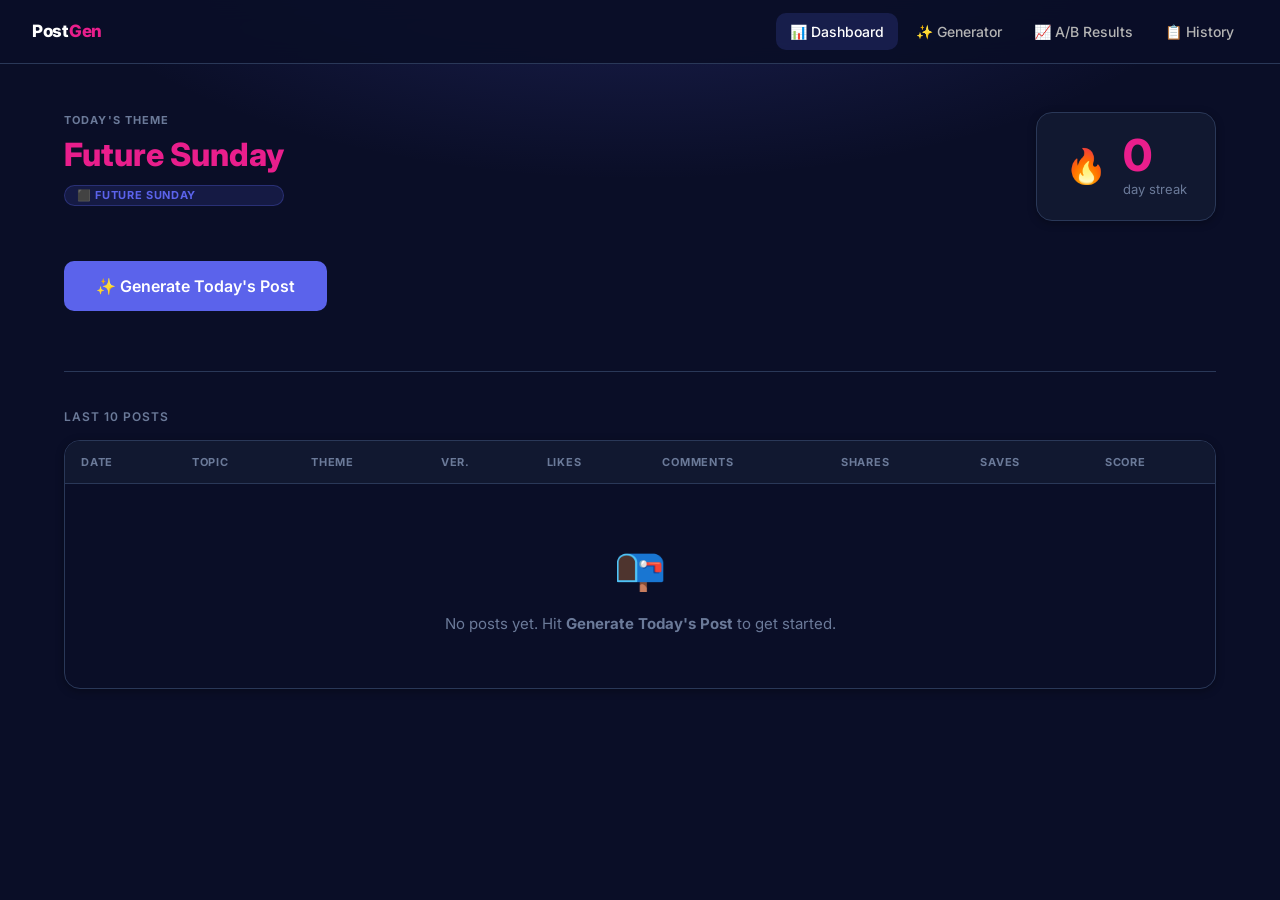
==== commit 9a3fa65c: "Redesign theme system with day-specific personalities and single-call prompt - Replace flat THEMES o" ====
--- a/linkedin-app/index.html
+++ b/linkedin-app/index.html
@@ -461,9 +461,13 @@
     </div>
 
     <!-- Theme banner -->
-    <div style="display:flex;align-items:center;gap:10px;margin-bottom:28px">
-      <span class="badge badge-blue" id="gen-theme-badge"></span>
-      <span style="font-size:14px;color:var(--muted)">Today's theme is shaping your content</span>
+    <div style="background:var(--surface);border:1px solid var(--border);border-radius:12px;padding:16px 20px;margin-bottom:28px">
+      <div style="display:flex;align-items:center;gap:10px;margin-bottom:8px">
+        <span class="badge badge-blue" id="gen-theme-badge"></span>
+        <span style="font-size:13px;color:var(--muted)">Today's theme</span>
+      </div>
+      <div style="font-size:13px;color:#a0aec0;margin-bottom:6px" id="gen-theme-focus"></div>
+      <div style="font-size:12px;color:var(--muted);font-style:italic" id="gen-theme-hook"></div>
     </div>
 
     <!-- Mode toggle -->
@@ -786,8 +790,20 @@
 /* ─────────────────────────────────────
    CONSTANTS
 ───────────────────────────────────── */
-const THEMES = { 0:'Human', 1:'Mindset', 2:'Trend', 3:'Data', 4:'Story', 5:'Future', 6:'Myth-Bust' };
+const THEMES = {
+  0: { name: "Future Sunday",            emoji: "⬛", focus: "Big thinking — predictions and vision",          hookTemplate: "In 5 years, this will sound obvious...",              writeAbout: "Predictions about AI plus future of jobs and business",              tone: "Visionary, bold, slightly provocative" },
+  1: { name: "New AI Product Monday",    emoji: "🟦", focus: "New AI tool or feature just launched",            hookTemplate: "This AI launch just changed the game for [industry]", writeAbout: "What just launched, what it replaces, who should care",               tone: "Excited, informative, forward-looking" },
+  2: { name: "Breaking News Tuesday",    emoji: "🟥", focus: "What is happening right now in AI",               hookTemplate: "Most people missed this AI news today",               writeAbout: "Latest AI development, 2-3 insights, 1 bold prediction",             tone: "Urgent, slightly alarming, exclusive feeling" },
+  3: { name: "Human Angle Wednesday",    emoji: "🟨", focus: "AI in real everyday life and family",             hookTemplate: "My child used AI today and I was not ready",           writeAbout: "Personal relatable story, emotional and thought-provoking",           tone: "Warm, human, vulnerable, deeply relatable" },
+  4: { name: "Business Efficiency Thursday", emoji: "🟩", focus: "AI saving real time or real money",          hookTemplate: "This AI workflow saves 80% of the work",              writeAbout: "Specific use case, before vs after, simple framework",               tone: "Practical, data-driven, immediately useful" },
+  5: { name: "Ethics Debate Friday",     emoji: "🟪", focus: "Controversial AI topic people disagree on",       hookTemplate: "AI is not the risk. We are.",                         writeAbout: "Strong opinion, one side of debate, ask agree or disagree",           tone: "Bold, provocative, debate-starting" },
+  6: { name: "Practical Tools Saturday", emoji: "🟧", focus: "Actionable tools prompts and workflows",          hookTemplate: "I tested 20 AI tools. These 5 are insane.",           writeAbout: "Tools, prompts, workflows in list format, save-worthy",               tone: "Helpful, specific, high value, list-based" }
+};
+// Legacy emoji map for posts saved before the theme redesign
 const EMOJIS = { Human:'🤝', Mindset:'🧠', Trend:'📈', Data:'📊', Story:'📖', Future:'🚀', 'Myth-Bust':'💥' };
+// Build name→emoji lookup from new THEMES + legacy EMOJIS for old posts
+const THEME_EMOJI_BY_NAME = Object.fromEntries(Object.values(THEMES).map(t => [t.name, t.emoji]));
+const getThemeEmoji = name => THEME_EMOJI_BY_NAME[name] || EMOJIS[name] || '';
 const PROVIDER_LABELS = { anthropic: 'via Anthropic Claude', openai: 'via OpenAI GPT-4o', gemini: 'via Google Gemini' };
 
 /* ─────────────────────────────────────
@@ -880,8 +896,8 @@
 ───────────────────────────────────── */
 function renderDashboard() {
   const theme = todayTheme();
-  document.getElementById('dash-theme-name').innerHTML = `<em>${theme}</em>`;
-  document.getElementById('dash-theme-badge').textContent = (EMOJIS[theme]||'') + ' ' + theme;
+  document.getElementById('dash-theme-name').innerHTML = `<em>${theme.name}</em>`;
+  document.getElementById('dash-theme-badge').textContent = theme.emoji + ' ' + theme.name;
   document.getElementById('streak-val').textContent = getStreak();
 
   // A/B winner banner
@@ -929,7 +945,7 @@
     return `<tr>
       <td>${fmtDate(p.date)}</td>
       <td class="topic-cell">${esc(p.topic)}</td>
-      <td><span class="badge badge-blue" style="font-size:10px">${EMOJIS[p.theme]||''} ${p.theme}</span></td>
+      <td><span class="badge badge-blue" style="font-size:10px">${getThemeEmoji(p.theme)} ${p.theme}</span></td>
       <td>${vb}</td>
       <td>${p.metrics ? p.metrics.likes    : '—'}</td>
       <td>${p.metrics ? p.metrics.comments : '—'}</td>
@@ -945,7 +961,9 @@
 ───────────────────────────────────── */
 function renderGenerator() {
   const theme = todayTheme();
-  document.getElementById('gen-theme-badge').textContent = (EMOJIS[theme]||'') + ' Today: ' + theme;
+  document.getElementById('gen-theme-badge').textContent = theme.emoji + ' ' + theme.name;
+  document.getElementById('gen-theme-focus').textContent = theme.focus;
+  document.getElementById('gen-theme-hook').textContent = '"' + theme.hookTemplate + '"';
   // Restore saved key for active provider
   document.getElementById('api-key-input').value = getKey(currentProvider);
   clearApiError();
@@ -1005,230 +1023,311 @@
     .filter(Boolean);
 }
 
-/* ── Hook format rotation helpers ── */
-const HOOK_FORMATS = {
-  1: `Hook Format 1 — The Shocking Number:\n"[Company] just saved $[X]M using [specific tool].\nHere is exactly how they did it."`,
-  2: `Hook Format 2 — The Contrarian Take:\n"Everyone is investing in [X].\nThe data says that is a mistake."`,
-  3: `Hook Format 3 — The Breaking News Angle:\n"[Company/Person] just announced [thing].\nMost people missed what this really means."`,
-  4: `Hook Format 4 — The Uncomfortable Truth:\n"[X]% of [audience] will face [consequence]\nby [specific date]. Most boards are not ready."`,
-  5: `Hook Format 5 — The Underdog Story:\n"A [small company/startup] in [place] just\n[achievement] that [big company] spent\n$[X]M trying to do. Here is what happened."`,
-  6: `Hook Format 6 — The Debate Starter:\n"[Person/Company] said [bold statement].\n[Industry] is furious. Here is why they\nmight actually be right."`
-};
-
-function getLastHookFormat() {
-  return parseInt(localStorage.getItem('last_hook_format') || '0', 10);
-}
-
-function saveHookFormat(num) {
-  localStorage.setItem('last_hook_format', num.toString());
-}
-
-function pickHookFormat() {
-  const last = getLastHookFormat();
-  const available = [1,2,3,4,5,6].filter(n => n !== last);
-  return available[Math.floor(Math.random() * available.length)];
-}
-
-/* CALL 1 — Research: find the hottest trending topic */
-function buildResearchPrompt(recentTopics) {
-  const avoidSection = recentTopics && recentTopics.length > 0
-    ? `\nAVOID these topics already covered recently:\n${recentTopics.map((t,i) => `${i+1}. ${t}`).join('\n')}\nPick something completely different.\n`
-    : '';
-
-  return `STEP 1 — RESEARCH FIRST (mandatory):
-Before writing anything, scan these sources mentally for what is HOT right now in 2026:
-
-REDDIT: r/technology, r/artificial, r/ChatGPT, r/startups, r/Entrepreneur, r/MachineLearning, r/business, r/investing, r/ProductManagement
-
-TWITTER/X: trending topics in tech and business, what are VCs and founders talking about today, viral threads from last 48 hours
-
-LINKEDIN: what posts are getting 1000+ comments, what topics are founders debating this week
-
-PRODUCT HUNT: top products launched this week, what new AI tools are getting buzz
-
-TECH NEWS: TechCrunch, Wired, MIT Tech Review, The Information — biggest story of the week
-
-BUSINESS NEWS: WSJ, Bloomberg, FT — any major business decision or company news involving AI, automation, or tech disruption
-
-WHAT TO LOOK FOR:
-→ New product launch causing controversy
-→ A company saving millions using AI
-→ A CEO making a bold public statement
-→ A study or report with shocking numbers
-→ A startup disrupting a traditional industry
-→ A regulation or law affecting businesses
-→ A viral debate between tech leaders
-→ A layoff or hiring surge linked to AI
-→ A new use case nobody is talking about yet
-→ Any underdog story with business impact
-
-STEP 2 — TOPIC SELECTION RULES:
-Pick the ONE topic that scores highest on ALL of:
-✅ Happened in last 7 days — not old news
-✅ Has a shocking angle — surprises a CEO/CFO
-✅ Not just AI in general — must be SPECIFIC
-✅ Has real numbers — revenue, users, percentage
-✅ Would spark debate — people will disagree
-✅ NOT covered to death on LinkedIn already
-✅ Relevant to India, Europe, OR US market
-
-STEP 3 — TOPIC VARIETY RULE:
-Never pick topics only about:
-❌ AI impact on CEO careers (too generic)
-❌ Future of work in general (overdone)
-❌ AI replacing jobs (everyone writes this)
-
-Always consider these fresh angles:
-✅ Specific new product launch and its impact
-✅ A company's actual ROI from AI (with numbers)
-✅ A regulatory change affecting businesses
-✅ A founder's contrarian public opinion
-✅ A use case from an unexpected industry
-✅ A viral Reddit or Twitter debate translated for LinkedIn business audience
-✅ A new research finding with shocking stat
-✅ A startup that just raised or just failed
-✅ Cost savings story with specific numbers
-✅ A technology most leaders haven't heard of yet
-${avoidSection}
-STEP 4 — BEFORE WRITING CONFIRM:
-State the topic in one line.
-State which platform it is trending on.
-State the ONE shocking fact about it.
-
-Return ONLY this JSON (no markdown, no extra text):
+/* SINGLE CALL — Research + Write both versions */
+function buildSystemPrompt(theme, region, audience, recentTopics) {
+  return `
+You are an elite LinkedIn ghostwriter for someone
+with 100,000 followers.
+Audience: ${audience} across ${region}.
+Current year: 2026. Never mention 2025.
+
+TODAY IS: ${theme.name}
+FOCUS: ${theme.focus}
+TONE: ${theme.tone}
+
+━━━━━━━━━━━━━━━━━━━━━━
+STEP 1 — RESEARCH (do this first, always)
+━━━━━━━━━━━━━━━━━━━━━━
+Based on today's theme, find the most viral
+and relevant topic from these sources:
+
+For 🟦 Monday — New Product:
+Search: Product Hunt top launches this week,
+TechCrunch new AI tool announcements,
+Twitter/X threads about new AI releases,
+Reddit r/artificial new product discussions
+
+For 🟥 Tuesday — Breaking News:
+Search: Google News AI top story today,
+Twitter/X trending AI hashtags right now,
+Hacker News front page tech stories,
+LinkedIn trending posts this week
+
+For 🟨 Wednesday — Human Angle:
+Search: Reddit r/Parenting AI discussions,
+Viral Twitter threads about AI in daily life,
+Emotional LinkedIn posts getting 1000+ likes,
+Real stories about AI changing family life
+
+For 🟩 Thursday — Business:
+Search: Case studies of AI saving money,
+Reddit r/Entrepreneur AI workflow posts,
+LinkedIn posts about automation ROI,
+Real company announcements about AI savings
+
+For 🟪 Friday — Ethics:
+Search: Twitter/X AI ethics debates today,
+Controversial AI news this week,
+LinkedIn debate posts with high comments,
+Reddit r/artificial controversial threads
+
+For 🟧 Saturday — Tools:
+Search: Product Hunt AI tools this week,
+Twitter threads about AI productivity,
+Reddit posts about best AI tools 2026,
+LinkedIn carousel posts about AI workflows
+
+For ⬛ Sunday — Future:
+Search: MIT Technology Review predictions,
+Top AI researcher tweets about future,
+Viral LinkedIn posts about AI predictions,
+HackerNews discussion on AI future
+
+AVOID these recently covered topics:
+${recentTopics}
+
+Pick ONE topic that:
+✅ Is from last 7 days — not old news
+✅ Has a specific number or fact
+✅ Would genuinely surprise ${audience}
+✅ Has NOT been overposted on LinkedIn
+✅ Sparks emotion: fear, hope, or curiosity
+
+━━━━━━━━━━━━━━━━━━━━━━
+STEP 2 — WRITE VERSION A
+━━━━━━━━━━━━━━━━━━━━━━
+Format: Data Hook + Numbered List
+
+HOOK (line 1 only):
+Use this template as inspiration:
+"${theme.hookTemplate}"
+But make it SPECIFIC to the topic you found.
+Add a real number or company name.
+Never start with "I".
+${theme.name === 'Human Angle Wednesday' ? `\nWEDNESDAY EXCEPTION — Version A hook MUST:\n- Be written in first person ("I", "My", "We")\n- Reference a real human moment: child, parent,\n  colleague, or friend — no abstract statements\n- Feel like a personal confession, not a headline\n` : ''}
+[blank line]
+
+CONTEXT (2 sentences):
+Why this matters RIGHT NOW in 2026.
+One specific stat with source.
+
+[blank line]
+
+1. [Specific insight — one line]
+
+2. [Specific insight — one line]
+
+3. [Specific insight — one line]
+
+4. [Specific insight — one line]
+
+[blank line]
+
+AHA MOMENT:
+One line that challenges mainstream belief.
+The thing people will screenshot.
+
+[blank line]
+
+Agree or disagree? Drop your take below.
+
+[blank line]
+
+#Hashtag1 #Hashtag2 #Hashtag3
+
+━━━━━━━━━━━━━━━━━━━━━━
+STEP 3 — WRITE VERSION B
+━━━━━━━━━━━━━━━━━━━━━━
+Format: Contrarian Hook + Arrow Points
+
+HOOK (line 1 only):
+Start with a bold contrarian statement.
+Opposite angle from Version A entirely.
+Must create immediate curiosity or debate.
+${theme.name === 'Human Angle Wednesday' ? `\nWEDNESDAY EXCEPTION — Version B hook MUST:\n- Also be written in first person\n- Reference a different real human moment\n  (different person than Version A used)\n- Feel emotionally warm, not data-driven\n` : ''}
+[blank line]
+
+CONTEXT (2 sentences):
+Challenge what most people believe.
+One surprising data point.
+
+[blank line]
+
+→ [Specific insight — one line]
+
+→ [Specific insight — one line]
+
+→ [Specific insight — one line]
+
+→ [Specific insight — one line]
+
+[blank line]
+
+CLOSER:
+One powerful line that makes people want
+to share this with their team.
+
+[blank line]
+
+Save this. Share it with your leadership team.
+This conversation needs to happen now.
+
+[blank line]
+
+#Hashtag1 #Hashtag2 #Hashtag3 #Hashtag4
+
+━━━━━━━━━━━━━━━━━━━━━━
+RULES FOR BOTH VERSIONS:
+━━━━━━━━━━━━━━━━━━━━━━
+- EXACTLY 180-190 words. Count every word.
+- If under 180 expand with specific data points.
+- NEVER use: game-changer, synergy, leverage,
+  delighted, thrilled, excited to share,
+  in today's fast-paced world, utilize
+- Never start post with word "I" (Wednesday exception: first person required)
+- Every stat must name its source
+- Write like a human, not an AI
+- Wednesday posts must feel personal and warm
+- Friday posts must take a clear strong stance
+- Saturday posts must be in list format only
+
+ALSO GENERATE:
+- One viral headline per version (max 10 words)
+- Best posting time for India, US, Europe
+
+RESPOND IN JSON ONLY — no extra text:
 {
   "topic": "specific topic name",
-  "why": "why it is viral right now",
-  "stat": "one shocking real statistic with source",
-  "platforms": "where it is trending"
-}`;
-}
-
-/* CALL 2 — Writing: generate both post versions */
-function buildWritingPrompt(topic, topicContext, theme, tone, audience, region, hookFormat) {
-  const topicLine = topicContext
-    ? `Topic to write about: ${topic}\n${topicContext}`
-    : `Topic to write about: ${topic}`;
-
-  const hookInstruction = hookFormat && HOOK_FORMATS[hookFormat]
-    ? `\nHOOK FORMAT TO USE FOR VERSION A:\n${HOOK_FORMATS[hookFormat]}\nAdapt this format exactly to the topic above. Do not use a different hook style.\n`
-    : '';
-
-  return `You are an elite LinkedIn ghostwriter.
-100,000 followers. Audience: ${audience} in ${region}.
-Theme: ${theme}. Year: 2026.
-${topicLine}
-${hookInstruction}
-CRITICAL INSTRUCTION BEFORE YOU WRITE:
-Target = 185 words per post.
-After writing each post, count every word.
-If under 180: add 2 more specific insight sentences.
-If over 190: remove least important sentence.
-Do NOT submit until word count is 180-190.
-
-━━━ VERSION A FORMAT ━━━
-
-[HEADLINE — max 10 words, makes CEO stop scrolling]
-
-[Hook — ONE line only. Follow the HOOK FORMAT specified above exactly.
-Never start with I. End with em dash thought.]
-
-[blank line]
-
-[2 sentence context. Why this matters in 2026.
-Include dollar figure or growth percentage.]
-
-[blank line]
-
-1. [Insight — TWO sentences. First: specific stat or fact. Second: why it matters to the reader.]
-
-2. [Insight — TWO sentences. First: specific stat or fact. Second: practical implication.]
-
-3. [Insight — TWO sentences. First: specific stat or fact. Second: what leaders must do now.]
-
-4. [Insight — TWO sentences. First: specific stat or fact. Second: the surprising consequence.]
-
-[blank line]
-
-[AHA MOMENT — one line. The thing people screenshot.
-Must challenge a belief CEOs currently hold.]
-
-[blank line]
-
-Agree or disagree? Drop your take below.
-
-[blank line]
-
-#Tag1 #Tag2 #Tag3
-
-━━━━━━━━━━━━━━━━━━━━━━━━
-
-━━━ VERSION B FORMAT ━━━
-
-[HEADLINE — different from A, max 10 words]
-
-Unpopular opinion: [bold contrarian statement
-that contradicts what most business leaders believe]
-
-[blank line]
-
-[2 sentence context with 2026 data point.
-Opposite angle from Version A entirely.]
-
-[blank line]
-
-→ [Insight — TWO sentences. First: specific stat or fact. Second: why it matters.]
-
-→ [Insight — TWO sentences. First: specific stat or fact. Second: practical implication.]
-
-→ [Insight — TWO sentences. First: specific stat or fact. Second: what leaders must do.]
-
-→ [Insight — TWO sentences. First: specific stat or fact. Second: the surprising consequence.]
-
-[blank line]
-
-[POWERFUL CLOSER — challenges mainstream belief.
-Make reader feel they know something others don't.]
-
-[blank line]
-
-Save this. Share it with your leadership team.
-This conversation needs to happen now.
-
-[blank line]
-
-#Tag1 #Tag2 #Tag3 #Tag4
-
-━━━━━━━━━━━━━━━━━━━━━━━━
-
-BANNED WORDS — never use these:
-game-changer, synergy, leverage, delighted,
-thrilled, excited to share, fast-paced world,
-utilizing, transformative, groundbreaking,
-revolutionizing, landscape, ecosystem
-
-RESPONSE FORMAT — JSON only, no extra text:
-{
-  "topic": "topic name",
-  "trendingOn": "platforms",
+  "trendingOn": "where you found it",
   "whyViral": ["reason1", "reason2", "reason3"],
   "viralScore": 8,
   "bestTimeIST": "8:00 AM",
   "bestTimeEST": "9:30 PM",
   "bestTimeGMT": "2:30 AM",
   "versionA": {
-    "headline": "Viral headline here",
-    "post": "Full post with proper line breaks",
+    "headline": "Viral headline max 10 words",
+    "post": "full post with line breaks",
     "wordCount": 185,
     "hashtags": ["#AI", "#Leadership", "#CEO"]
   },
   "versionB": {
-    "headline": "Different viral headline",
-    "post": "Full post with proper line breaks",
+    "headline": "Different headline max 10 words",
+    "post": "full post with line breaks",
     "wordCount": 183,
-    "hashtags": ["#GenAI", "#Founders", "#FutureOfWork", "#Innovation"]
+    "hashtags": ["#GenAI","#Founders","#FutureOfWork","#Innovation"]
   }
-}`;
+}
+`;
+}
+
+/* Manual mode writing prompt — uses user-supplied topic, skips research */
+function buildManualPrompt(topic, theme, region, audience) {
+  return `
+You are an elite LinkedIn ghostwriter for someone
+with 100,000 followers.
+Audience: ${audience} across ${region}.
+Current year: 2026. Never mention 2025.
+
+TODAY IS: ${theme.name}
+FOCUS: ${theme.focus}
+TONE: ${theme.tone}
+TOPIC (supplied by user — do NOT change it): ${topic}
+
+━━━━━━━━━━━━━━━━━━━━━━
+WRITE VERSION A
+━━━━━━━━━━━━━━━━━━━━━━
+Format: Data Hook + Numbered List
+
+HOOK (line 1 only):
+Use this template as inspiration:
+"${theme.hookTemplate}"
+But make it SPECIFIC to the topic above.
+Add a real number or company name.
+Never start with "I".
+${theme.name === 'Human Angle Wednesday' ? `\nWEDNESDAY EXCEPTION — hook MUST:\n- Be written in first person ("I", "My", "We")\n- Reference a real human moment: child, parent,\n  colleague, or friend\n` : ''}
+[blank line]
+
+CONTEXT (2 sentences): Why this matters in 2026.
+One specific stat with source.
+
+[blank line]
+
+1. [Specific insight — one line]
+2. [Specific insight — one line]
+3. [Specific insight — one line]
+4. [Specific insight — one line]
+
+[blank line]
+
+AHA MOMENT: One line people will screenshot.
+
+[blank line]
+
+Agree or disagree? Drop your take below.
+
+[blank line]
+
+#Hashtag1 #Hashtag2 #Hashtag3
+
+━━━━━━━━━━━━━━━━━━━━━━
+WRITE VERSION B
+━━━━━━━━━━━━━━━━━━━━━━
+Format: Contrarian Hook + Arrow Points
+
+HOOK (line 1 only): Bold contrarian statement,
+opposite angle from Version A.
+${theme.name === 'Human Angle Wednesday' ? `\nWEDNESDAY EXCEPTION — hook MUST be first person\nand reference a real human moment.\n` : ''}
+[blank line]
+
+CONTEXT (2 sentences): Challenge mainstream belief.
+
+[blank line]
+
+→ [Specific insight — one line]
+→ [Specific insight — one line]
+→ [Specific insight — one line]
+→ [Specific insight — one line]
+
+[blank line]
+
+Save this. Share it with your leadership team.
+This conversation needs to happen now.
+
+[blank line]
+
+#Hashtag1 #Hashtag2 #Hashtag3 #Hashtag4
+
+━━━━━━━━━━━━━━━━━━━━━━
+RULES:
+━━━━━━━━━━━━━━━━━━━━━━
+- EXACTLY 180-190 words each. Count every word.
+- NEVER use: game-changer, synergy, leverage,
+  delighted, thrilled, excited to share, utilize
+- Every stat must name its source
+
+RESPOND IN JSON ONLY — no extra text:
+{
+  "topic": "${topic}",
+  "trendingOn": "user supplied",
+  "whyViral": ["reason1", "reason2", "reason3"],
+  "viralScore": 7,
+  "bestTimeIST": "8:00 AM",
+  "bestTimeEST": "9:30 PM",
+  "bestTimeGMT": "2:30 AM",
+  "versionA": {
+    "headline": "Viral headline max 10 words",
+    "post": "full post with line breaks",
+    "wordCount": 185,
+    "hashtags": ["#AI", "#Leadership", "#CEO"]
+  },
+  "versionB": {
+    "headline": "Different headline max 10 words",
+    "post": "full post with line breaks",
+    "wordCount": 183,
+    "hashtags": ["#GenAI","#Founders","#FutureOfWork","#Innovation"]
+  }
+}
+`;
 }
 
 /* ─────────────────────────────────────
@@ -1334,32 +1433,12 @@
     let topic = rawTopic || null;
     let topicContext = null;
 
-    // CALL 1 — Research (AI mode only): find the hottest trending topic
-    const recentTopics = getRecentTopics();
-    if (!rawTopic) {
-      try {
-        const researchPrompt = buildResearchPrompt(recentTopics);
-        const rawResearch = await callAPI(currentProvider, apiKey, researchPrompt);
-        const research = parseAIResponse(rawResearch);
-        topic = research.topic || 'the most viral AI or business topic trending in 2026';
-        topicContext = [
-          research.why   ? `Why it's viral: ${research.why}` : '',
-          research.stat  ? `Key stat: ${research.stat}`       : '',
-          research.platforms ? `Trending on: ${research.platforms}` : ''
-        ].filter(Boolean).join('\n');
-      } catch (e) {
-        // Research call failed — fall back to general instruction
-        topic = 'the most viral AI or business topic trending right now in 2026';
-        topicContext = null;
-      }
-    }
-
-    // Pick hook format (rotate, never repeat same format two days in a row)
-    const hookFormat = pickHookFormat();
-
-    // CALL 2 — Writing: generate both post versions using the researched topic
-    const writingPrompt = buildWritingPrompt(topic, topicContext, theme, tone, audience, region, hookFormat);
-    const rawText = await callAPI(currentProvider, apiKey, writingPrompt);
+    // SINGLE CALL — research + write (or manual mode skips research)
+    const recentTopicsStr = getRecentTopics().map((t,i) => `${i+1}. ${t}`).join('\n') || 'None';
+    const prompt = rawTopic
+      ? buildManualPrompt(rawTopic, theme, region, audience)
+      : buildSystemPrompt(theme, region, audience, recentTopicsStr);
+    const rawText = await callAPI(currentProvider, apiKey, prompt);
     const parsed  = parseAIResponse(rawText);
 
     // Validate required fields
@@ -1384,18 +1463,18 @@
       retries++;
     }
 
+    const themeName = theme.name;
     const pairId = Date.now().toString();
-    currentGen = { pairId, topic: parsed.topic, theme, audience, region, intelligence: parsed };
+    currentGen = { pairId, topic: parsed.topic, theme: themeName, audience, region, intelligence: parsed };
 
     // Auto-save both posts to log
-    saveHookFormat(hookFormat);
     const log = getLog();
-    log.push({ id: pairId+'_A', pairId, version:'A', date: todayStr(), topic: parsed.topic, theme,
+    log.push({ id: pairId+'_A', pairId, version:'A', date: todayStr(), topic: parsed.topic, theme: themeName,
                headline: parsed.versionA.headline || '', hashtags: parsed.versionA.hashtags || [],
-               text: stripHashtagLines(parsed.versionA.post), hookFormat });
-    log.push({ id: pairId+'_B', pairId, version:'B', date: todayStr(), topic: parsed.topic, theme,
+               text: stripHashtagLines(parsed.versionA.post) });
+    log.push({ id: pairId+'_B', pairId, version:'B', date: todayStr(), topic: parsed.topic, theme: themeName,
                headline: parsed.versionB.headline || '', hashtags: parsed.versionB.hashtags || [],
-               text: stripHashtagLines(parsed.versionB.post), hookFormat });
+               text: stripHashtagLines(parsed.versionB.post) });
     saveLog(log);
 
     renderResult(parsed, theme);
@@ -1424,7 +1503,7 @@
    SCREEN 4 — RENDER RESULT
 ───────────────────────────────────── */
 function renderResult(parsed, theme) {
-  const tLabel = (EMOJIS[theme]||'') + ' ' + theme;
+  const tLabel = (typeof theme === 'object' ? theme.emoji + ' ' + theme.name : getThemeEmoji(theme) + ' ' + theme);
   document.getElementById('result-theme-a').textContent = tLabel;
   document.getElementById('result-theme-b').textContent = tLabel;
 
@@ -1629,7 +1708,7 @@
       <tr class="history-row" onclick="toggleHistoryRow(${idx})">
         <td>${fmtDate(p.date)}</td>
         <td class="topic-cell">${esc(p.topic || '—')}</td>
-        <td><span class="badge badge-blue" style="font-size:10px">${EMOJIS[p.theme]||''} ${p.theme||''}</span></td>
+        <td><span class="badge badge-blue" style="font-size:10px">${getThemeEmoji(p.theme)} ${p.theme||''}</span></td>
         <td>${vBadge}</td>
         <td>${wc}</td>
         <td class="score-val">${score}</td>
